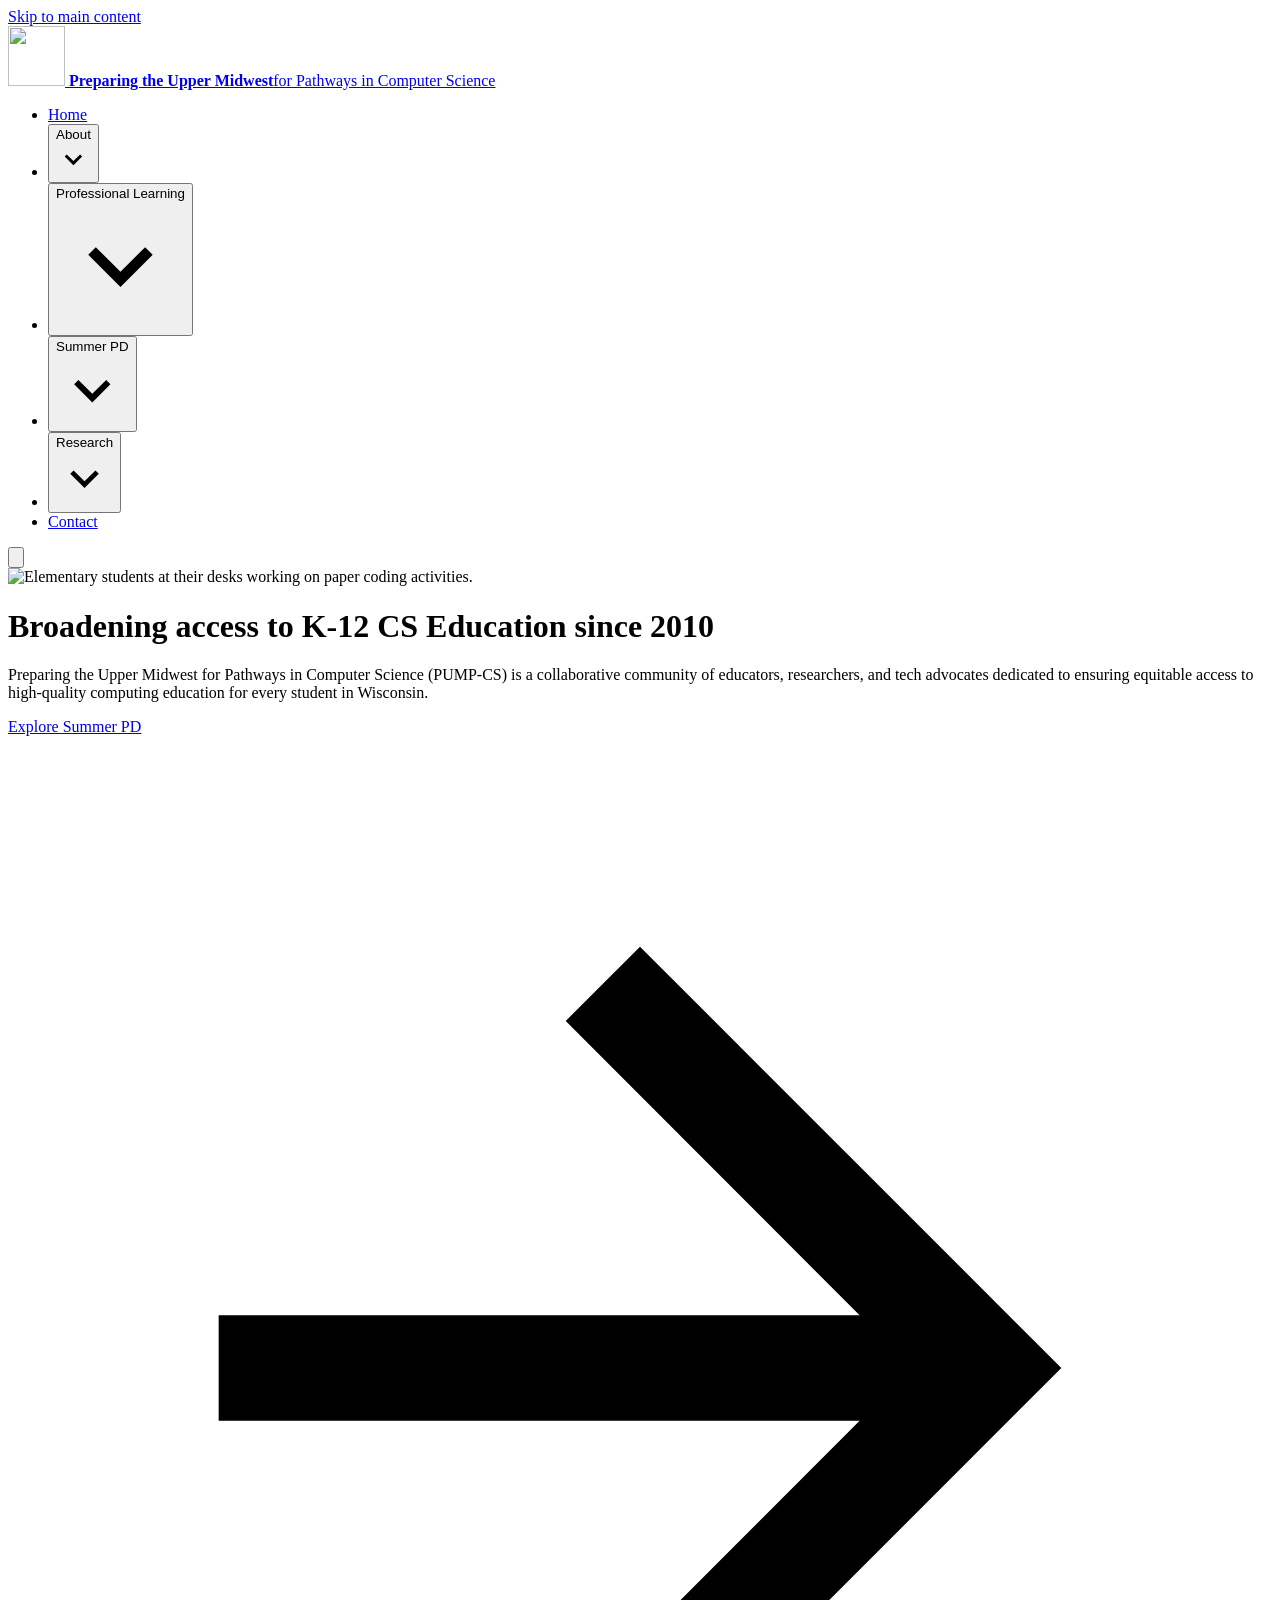
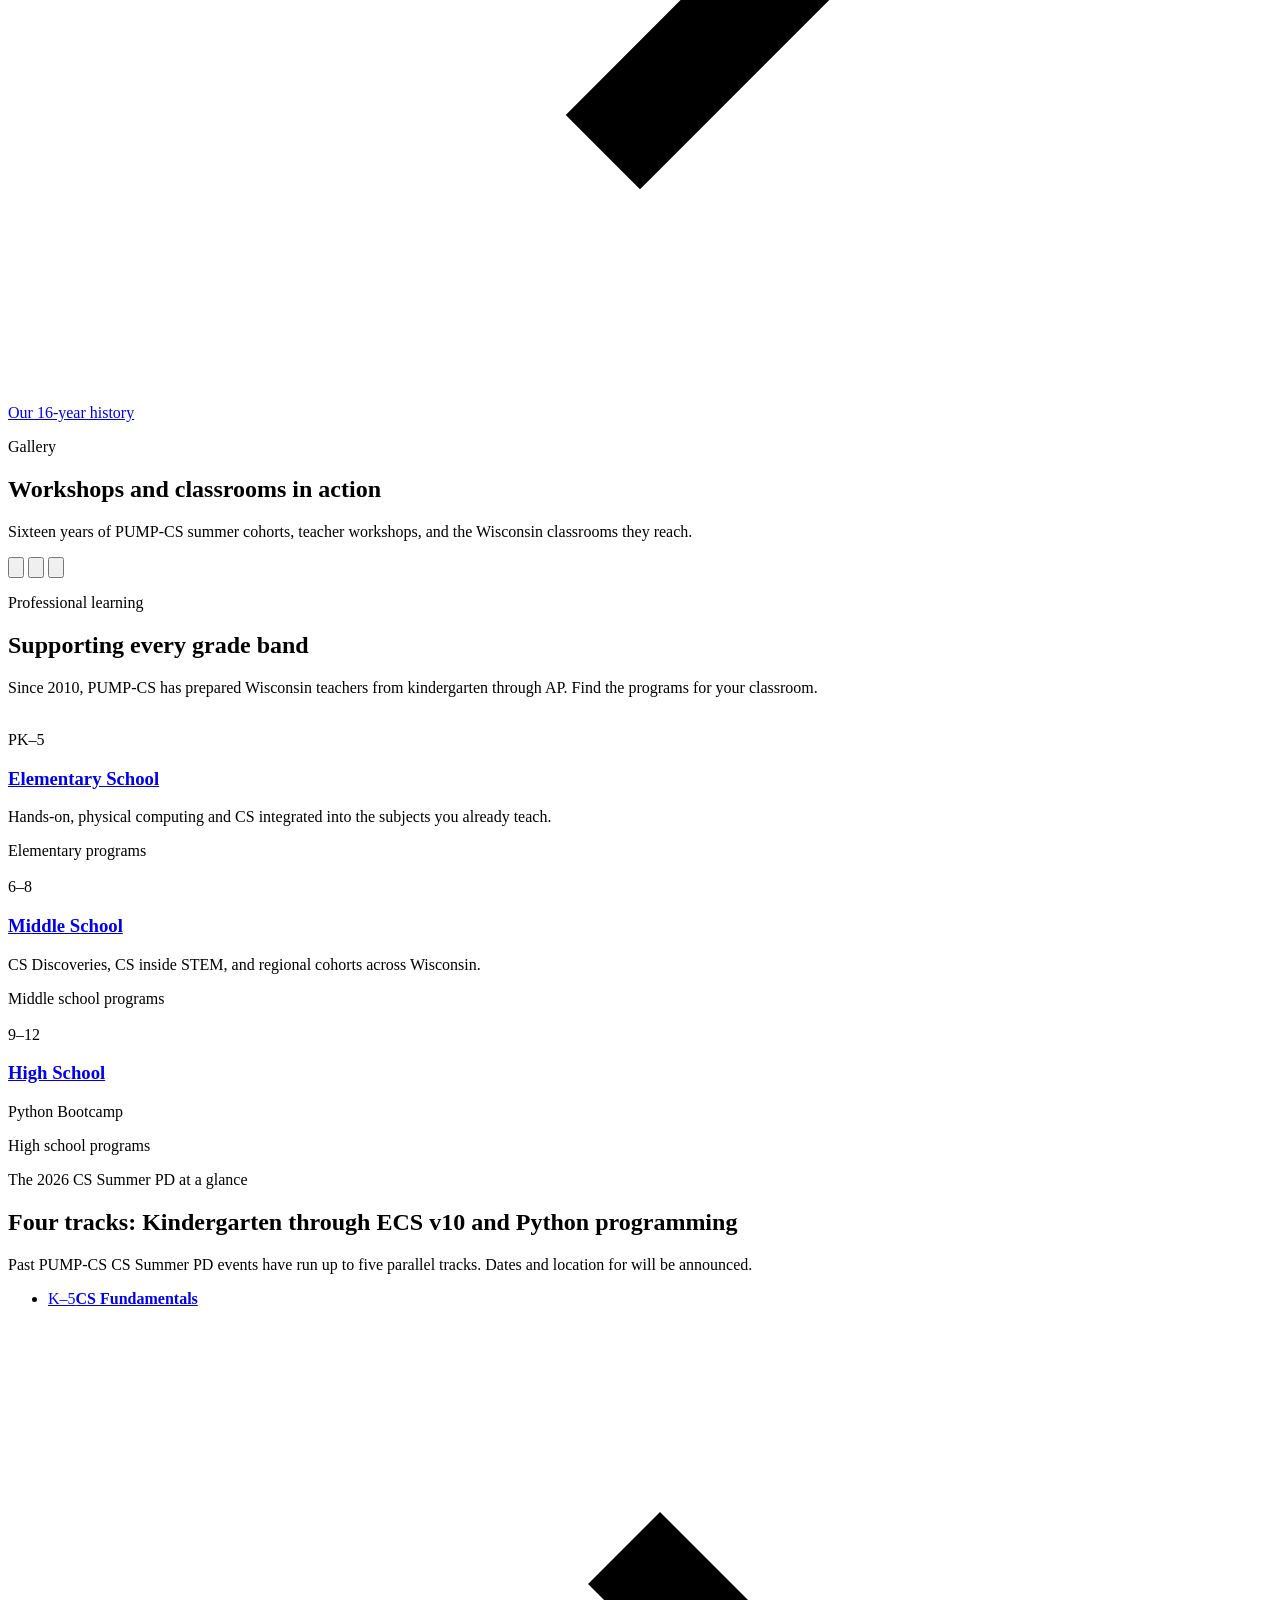
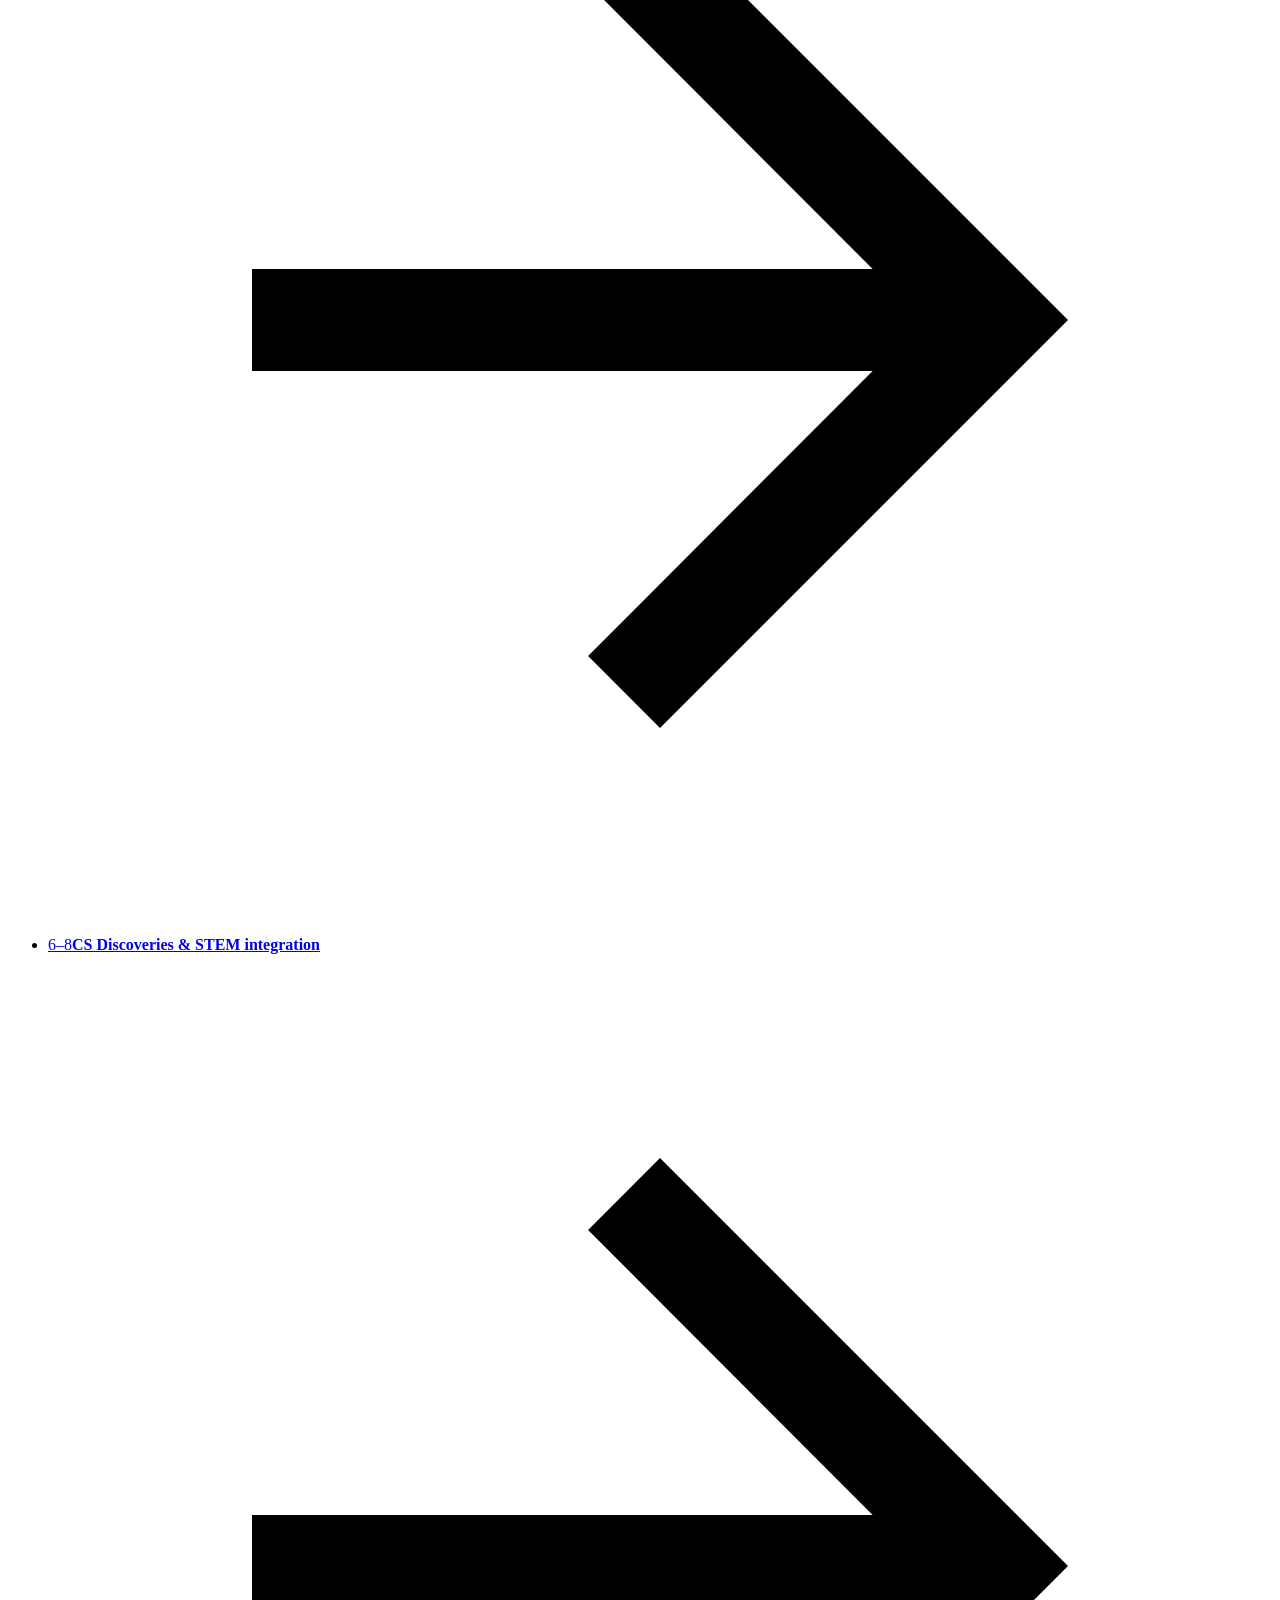
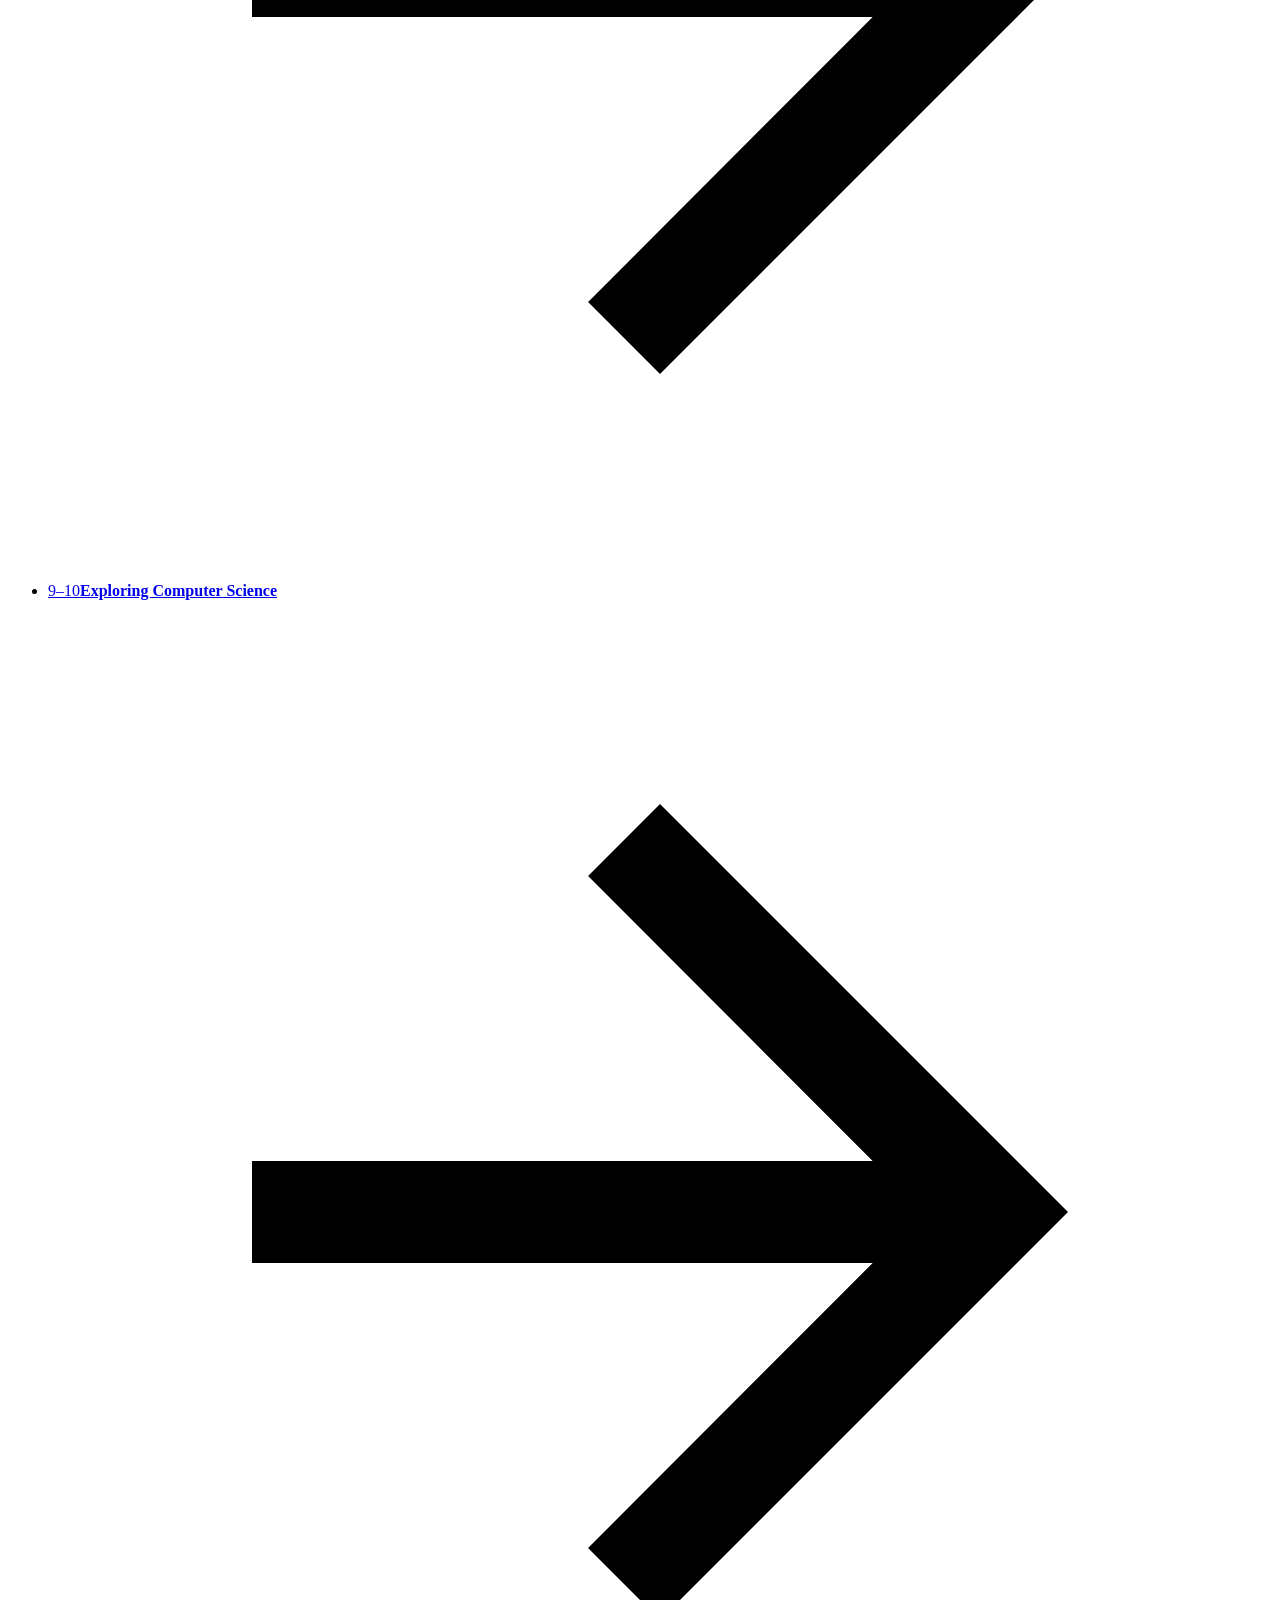
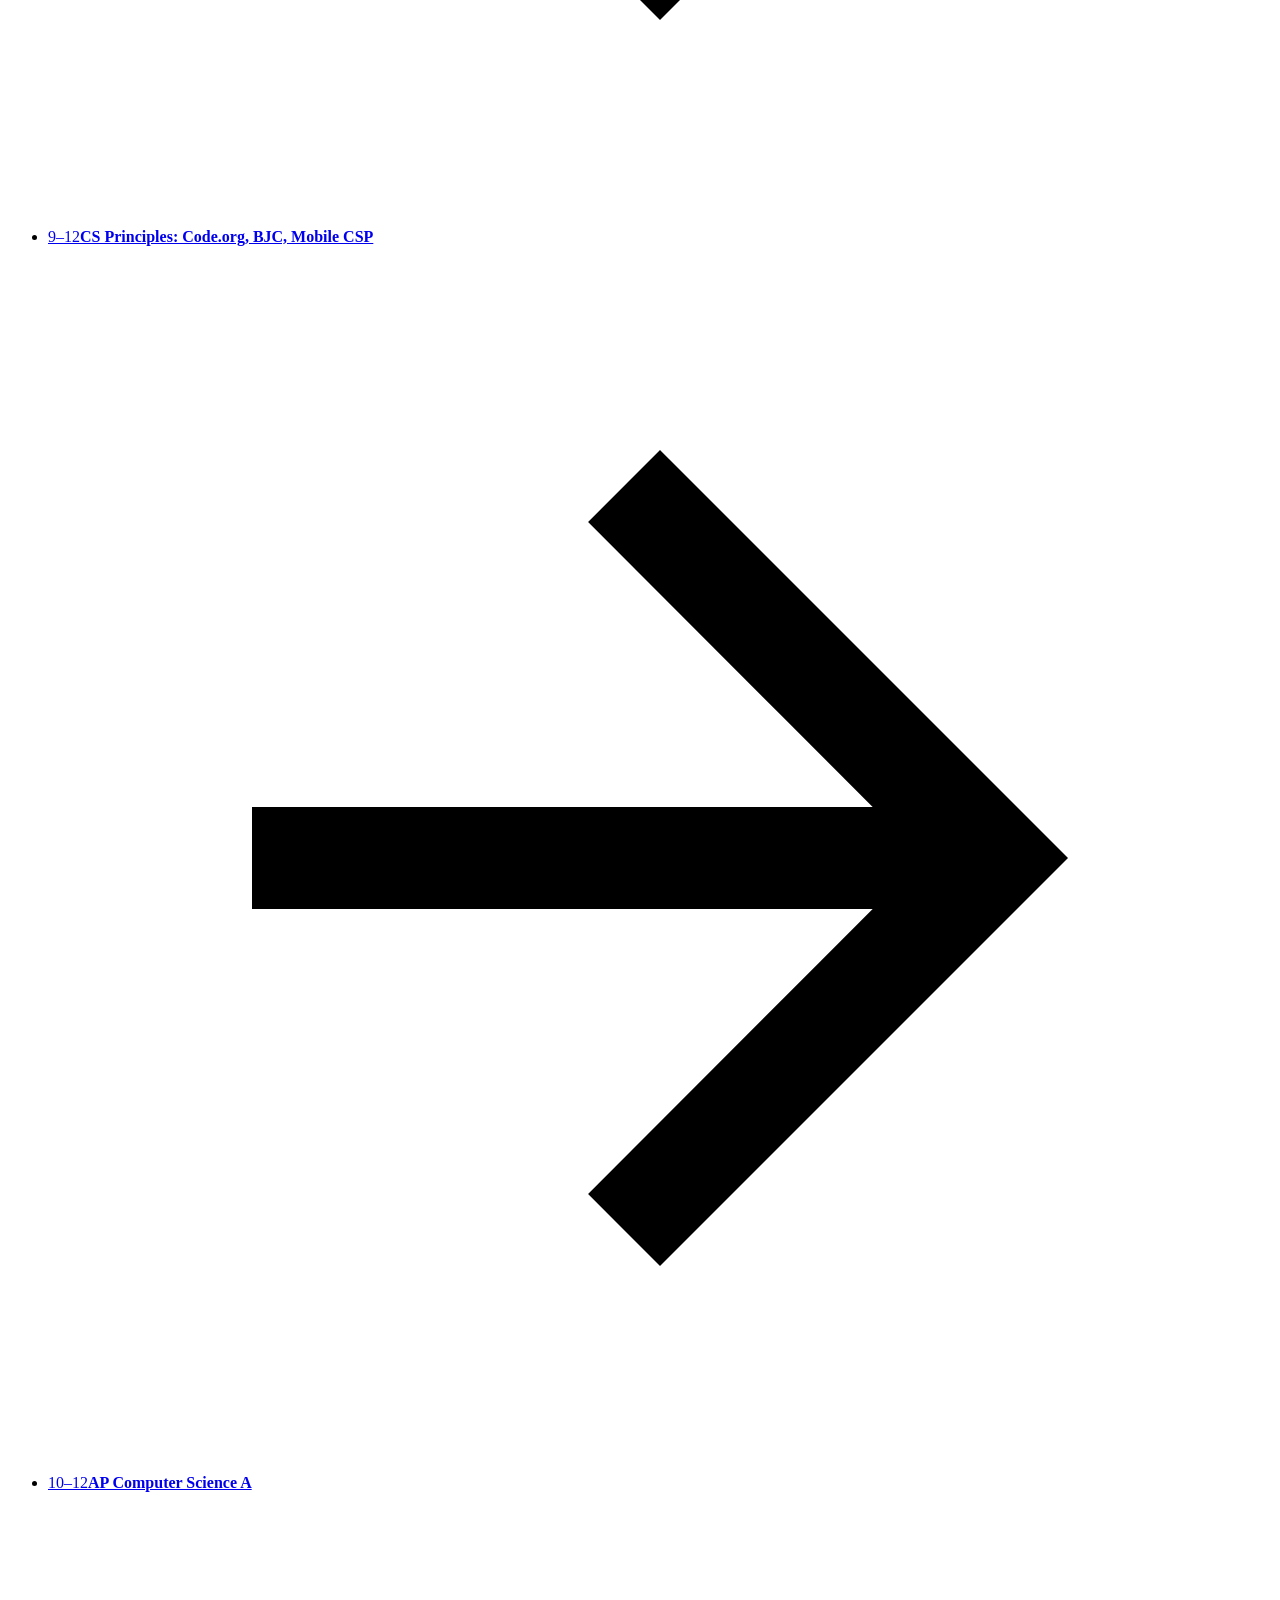
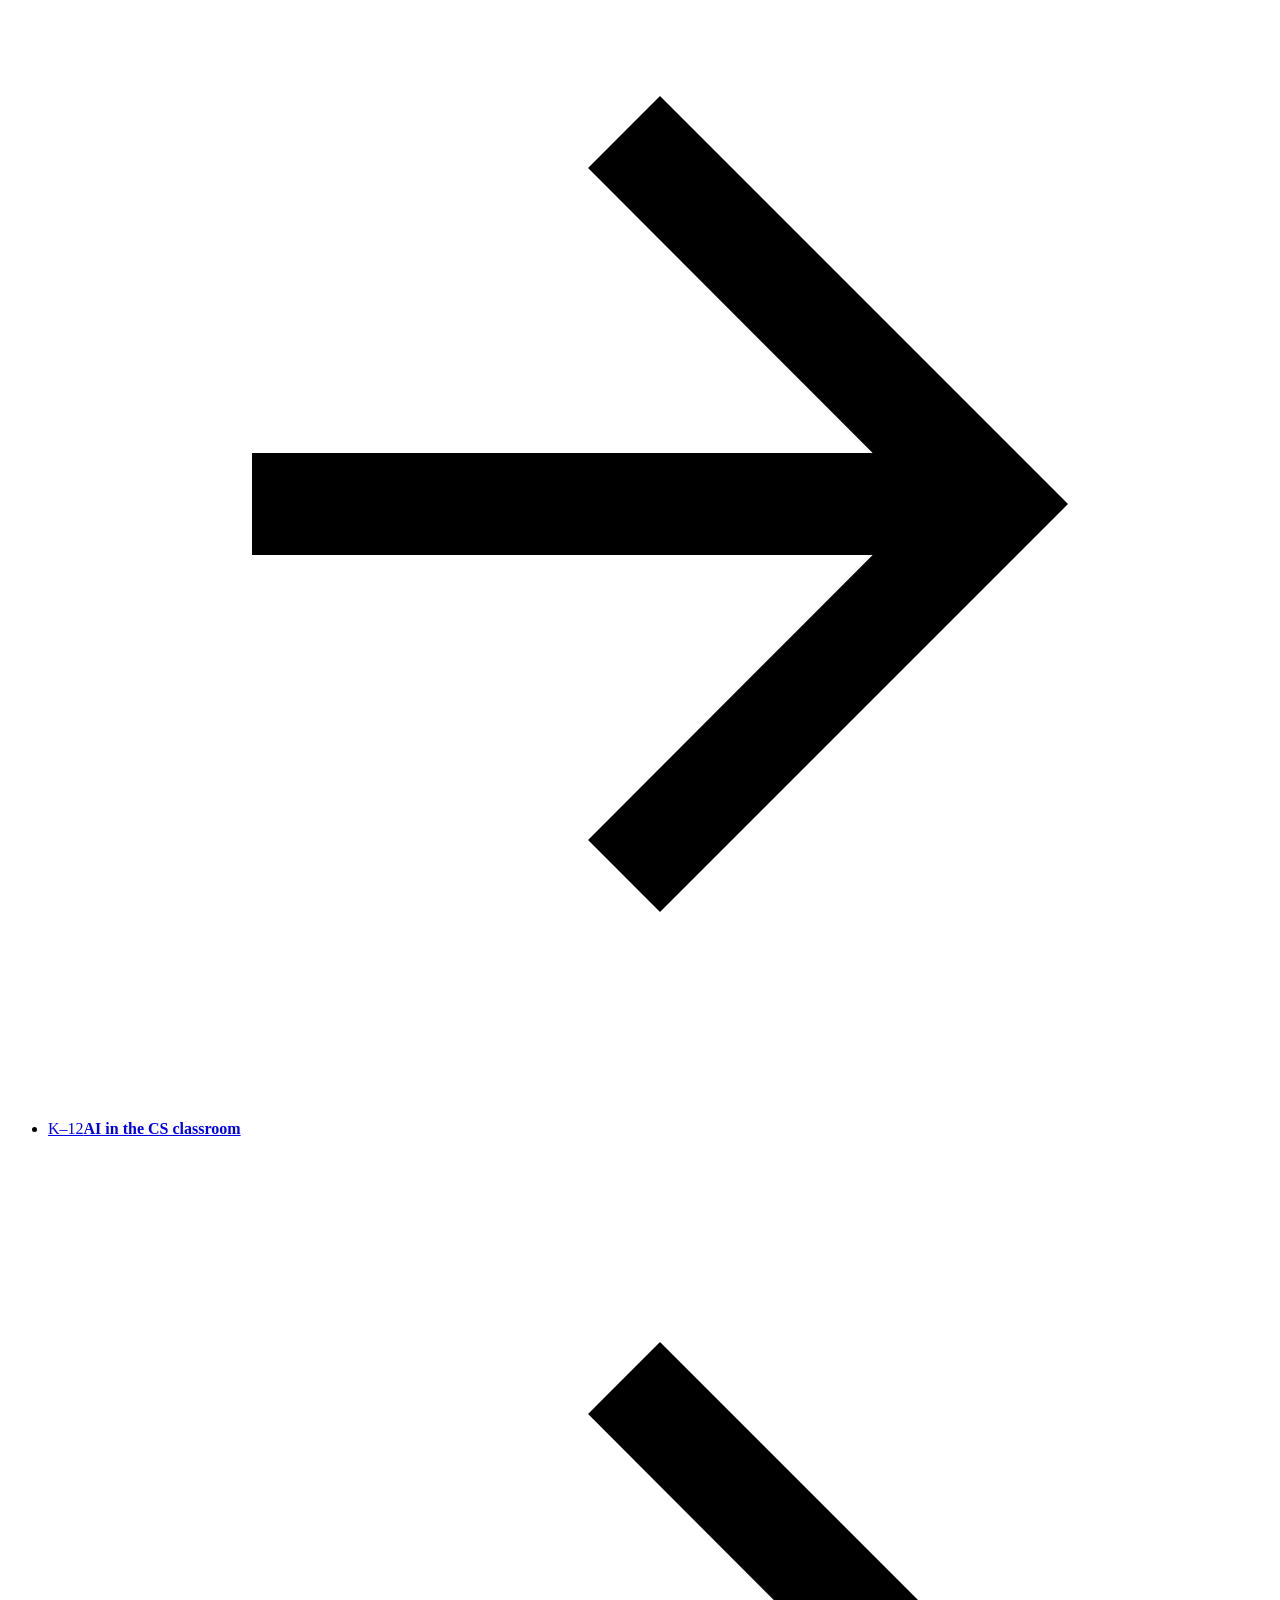
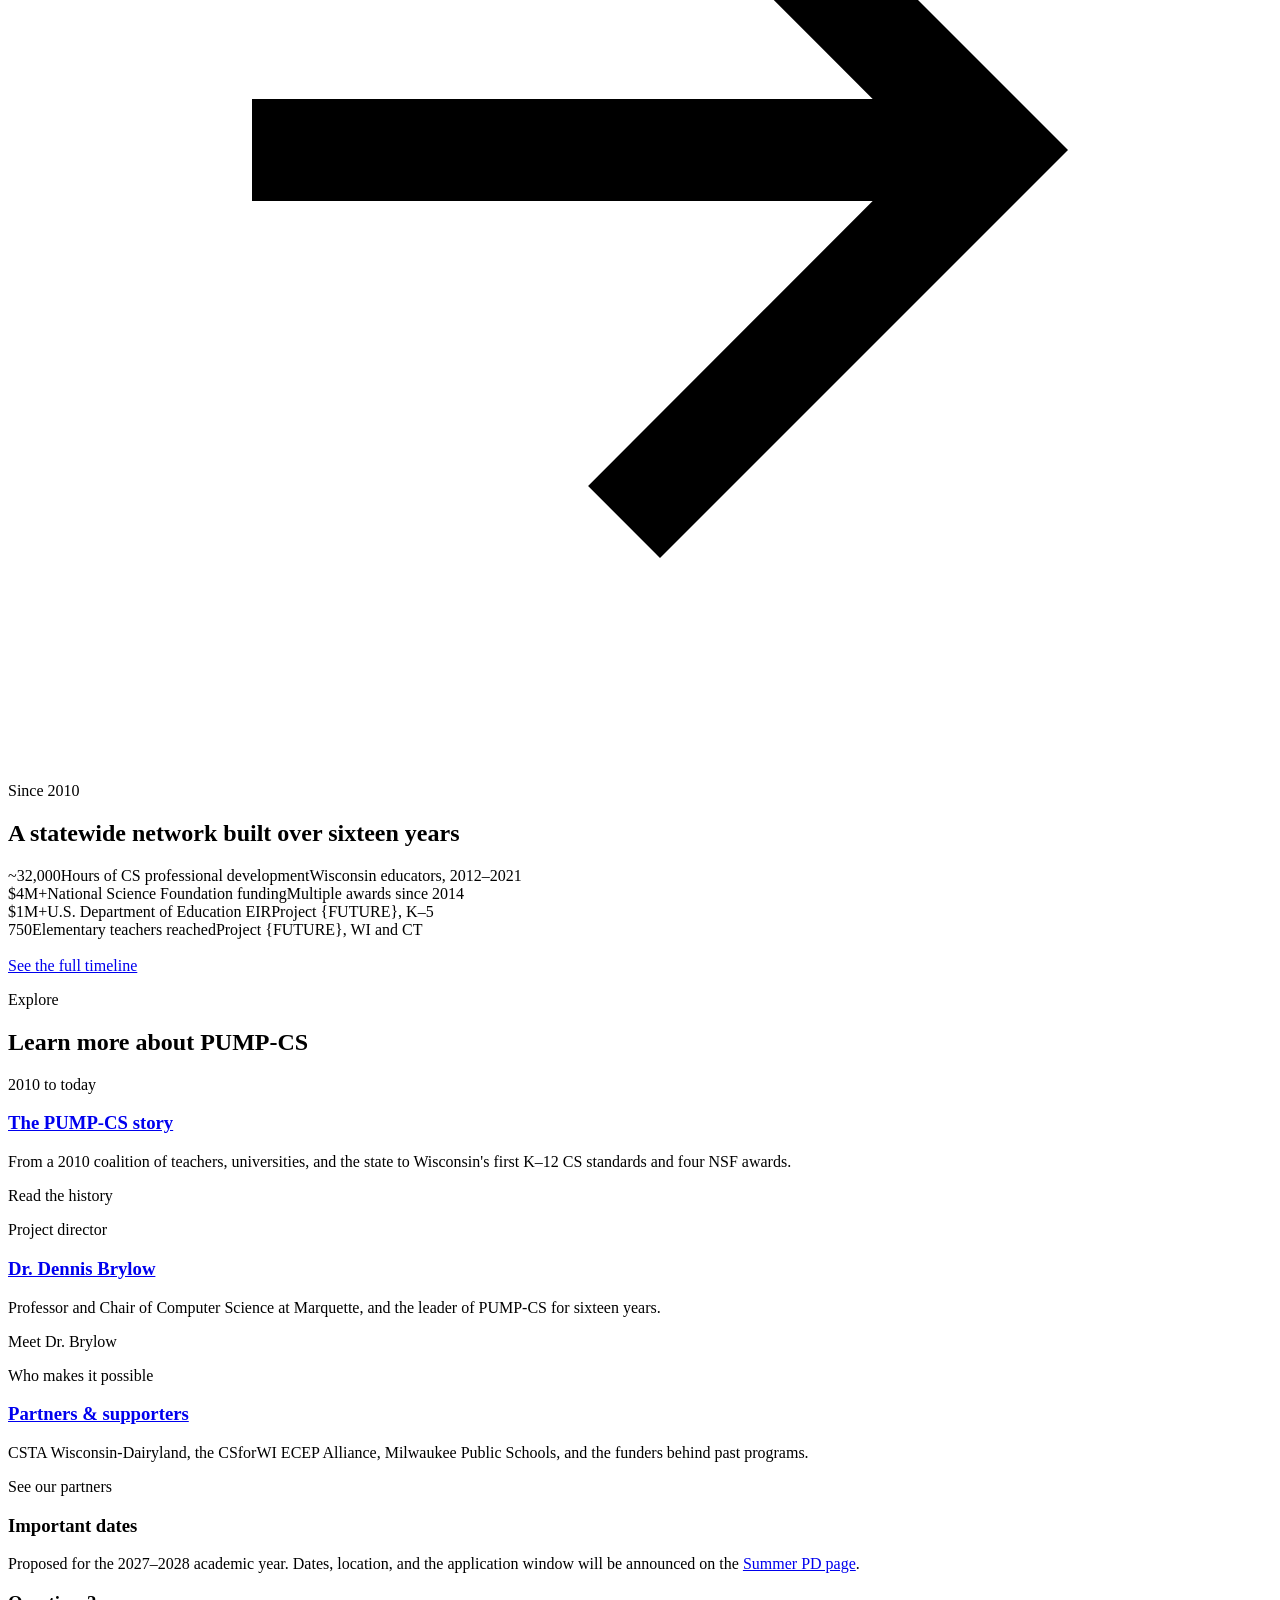
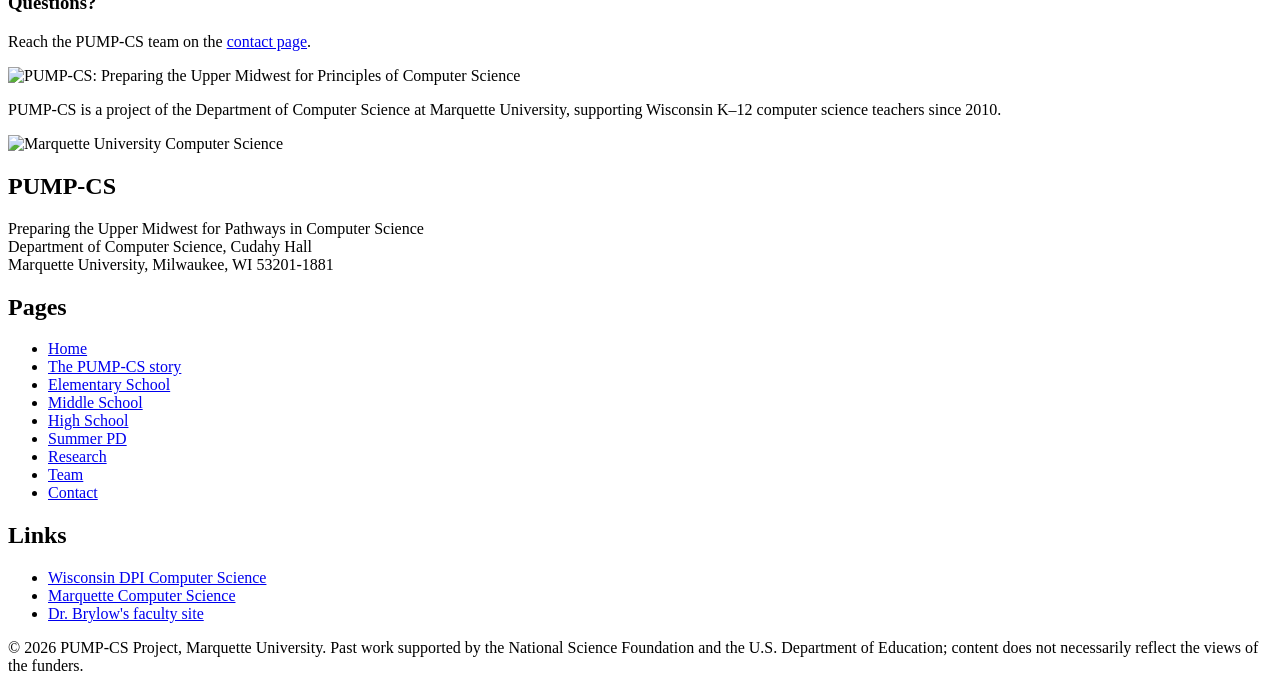
==== index.html @ 9b830f72 "Second upload Uploading of html files" ====
<!doctype html>
<html lang="en">
<head>
<meta charset="utf-8">
<meta name="viewport" content="width=device-width, initial-scale=1, viewport-fit=cover">
<title>We Are PUMP-CS</title>
<meta name="description" content="Preparing the Upper Midwest for Pathways in Computer Science (PUMP-CS) at Marquette University: sixteen years of K-12 computer science professional learning in Wisconsin.">
<link rel="icon" type="image/png" href="img/favicon.png">
<link rel="apple-touch-icon" href="img/apple-touch-icon.png">
<link rel="preconnect" href="https://fonts.googleapis.com">
<link rel="preconnect" href="https://fonts.gstatic.com" crossorigin>
<link rel="stylesheet" href="https://fonts.googleapis.com/css2?family=Archivo:wght@500;600;700;800&family=Source+Sans+3:ital,wght@0,400;0,600;0,700;1,400&family=Roboto+Mono:wght@500&display=swap">
<link rel="stylesheet" href="css/styles.css">
</head>
<body data-page-id="home">
<a class="skip-link" href="#main">Skip to main content</a>

<header class="appbar" id="appbar">
  <div class="wrap">
    <a class="brand" href="index.html" data-nav="home">
      <img src="img/logo-mark.png" alt="" width="57" height="60">
      <span class="brand-text"><b>Preparing the Upper Midwest</b><span>for Pathways in Computer Science</span></span>
    </a>
    <nav class="nav-desktop" aria-label="Main">
      <ul>
        <li><a class="nav-btn is-current" href="index.html" data-nav="home" aria-current="page"><span>Home</span></a></li>
        <li>
          <button class="nav-btn" type="button" aria-expanded="false" aria-controls="m-about" data-nav="about"><span>About</span><svg viewBox="0 0 24 24" aria-hidden="true"><path d="M16.59 8.59 12 13.17 7.41 8.59 6 10l6 6 6-6z"/></svg></button>
          <ul class="submenu" id="m-about" hidden>
            <li><a href="history.html">The PUMP-CS story</a></li>
            <li><a href="partners.html">Partners</a></li>
            <li><a href="team.html">Team</a></li>
          </ul>
        </li>
        <li>
          <button class="nav-btn" type="button" aria-expanded="false" aria-controls="m-prof-learning" data-nav="prof-learning"><span>Professional Learning</span><svg viewBox="0 0 24 24" aria-hidden="true"><path d="M16.59 8.59 12 13.17 7.41 8.59 6 10l6 6 6-6z"/></svg></button>
          <ul class="submenu" id="m-prof-learning" hidden>
            <li><a href="elementary-school.html">Elementary School</a></li>
            <li><a href="middle-school.html">Middle School</a></li>
            <li><a href="high-school.html">High School</a></li>
          </ul>
        </li>
        <li>
          <button class="nav-btn" type="button" aria-expanded="false" aria-controls="m-week" data-nav="pd-week"><span>Summer PD</span><svg viewBox="0 0 24 24" aria-hidden="true"><path d="M16.59 8.59 12 13.17 7.41 8.59 6 10l6 6 6-6z"/></svg></button>
          <ul class="submenu" id="m-week" hidden>
            <li><a href="professional-learning.html">Overview</a></li>
            <li><a href="professional-learning.html#benefits">Participant benefits</a></li>
            <li><a href="professional-learning.html#tracks">Workshop tracks</a></li>
            <li><a href="professional-learning.html#support">Year-round support</a></li>
            <li><a href="professional-learning.html#dates">Important dates</a></li>
          </ul>
        </li>
        <li>
          <button class="nav-btn" type="button" aria-expanded="false" aria-controls="m-research" data-nav="research"><span>Research</span><svg viewBox="0 0 24 24" aria-hidden="true"><path d="M16.59 8.59 12 13.17 7.41 8.59 6 10l6 6 6-6z"/></svg></button>
          <ul class="submenu" id="m-research" hidden>
            <li><a href="research.html">Overview</a></li>
            <li><a href="research.html#funders">Funders</a></li>
          </ul>
        </li>
        <li><a class="cta-btn" href="contact.html" data-nav="contact">Contact</a></li>
      </ul>
    </nav>
    <button class="icon-btn menu-toggle" type="button" id="menuOpen" aria-label="Open navigation menu" aria-haspopup="dialog" aria-controls="drawer" aria-expanded="false">
      <svg viewBox="0 0 24 24" aria-hidden="true"><path d="M3 18h18v-2H3v2zm0-5h18v-2H3v2zm0-7v2h18V6H3z"/></svg>
    </button>
  </div>
</header>

<div class="scrim" id="scrim" hidden></div>
<div class="drawer" id="drawer" role="dialog" aria-modal="true" aria-label="Navigation menu" hidden>
  <div class="drawer-head">
    <img src="img/logo-mark.png" alt="PUMP-CS">
    <button class="icon-btn" type="button" id="menuClose" aria-label="Close navigation menu">
      <svg viewBox="0 0 24 24" aria-hidden="true"><path d="M19 6.41 17.59 5 12 10.59 6.41 5 5 6.41 10.59 12 5 17.59 6.41 19 12 13.41 17.59 19 19 17.59 13.41 12z"/></svg>
    </button>
  </div>
  <nav aria-label="Main (mobile)">
    <ul>
      <li class="drawer-section"><a class="drawer-label" href="index.html" data-nav="home" aria-current="page">Home</a></li>
      <li class="drawer-section">
        <button class="drawer-label" type="button" aria-expanded="false" aria-controls="d-about" data-nav="about">About<svg viewBox="0 0 24 24" aria-hidden="true"><path d="M16.59 8.59 12 13.17 7.41 8.59 6 10l6 6 6-6z"/></svg></button>
        <ul class="drawer-sub" id="d-about" hidden>
          <li><a href="history.html">The PUMP-CS story</a></li>
          <li><a href="partners.html">Partners</a></li>
          <li><a href="team.html">Team</a></li>
        </ul>
      </li>
      <li class="drawer-section">
        <button class="drawer-label" type="button" aria-expanded="false" aria-controls="d-prof-learning" data-nav="prof-learning">Professional Learning<svg viewBox="0 0 24 24" aria-hidden="true"><path d="M16.59 8.59 12 13.17 7.41 8.59 6 10l6 6 6-6z"/></svg></button>
        <ul class="drawer-sub" id="d-prof-learning" hidden>
          <li><a href="elementary-school.html">Elementary School</a></li>
          <li><a href="middle-school.html">Middle School</a></li>
          <li><a href="high-school.html">High School</a></li>
        </ul>
      </li>
      <li class="drawer-section">
        <button class="drawer-label" type="button" aria-expanded="false" aria-controls="d-week" data-nav="pd-week">Summer PD<svg viewBox="0 0 24 24" aria-hidden="true"><path d="M16.59 8.59 12 13.17 7.41 8.59 6 10l6 6 6-6z"/></svg></button>
        <ul class="drawer-sub" id="d-week" hidden>
          <li><a href="professional-learning.html">Overview</a></li>
          <li><a href="professional-learning.html#benefits">Participant benefits</a></li>
          <li><a href="professional-learning.html#tracks">Workshop tracks</a></li>
          <li><a href="professional-learning.html#support">Year-round support</a></li>
          <li><a href="professional-learning.html#dates">Important dates</a></li>
        </ul>
      </li>
      <li class="drawer-section">
        <button class="drawer-label" type="button" aria-expanded="false" aria-controls="d-research" data-nav="research">Research<svg viewBox="0 0 24 24" aria-hidden="true"><path d="M16.59 8.59 12 13.17 7.41 8.59 6 10l6 6 6-6z"/></svg></button>
        <ul class="drawer-sub" id="d-research" hidden>
          <li><a href="research.html">Overview</a></li>
          <li><a href="research.html#funders">Funders</a></li>
        </ul>
      </li>
      <li class="drawer-section"><a class="drawer-label" href="contact.html" data-nav="contact">Contact</a></li>
    </ul>
  </nav>
</div>

<main id="main" tabindex="-1">
<div class="home-hero">
  <div class="wrap home-hero-grid has-photo">
    <img class="hero-photo" src="img/web/Overhead_Unplugged.jpg" alt="Elementary students at their desks working on paper coding activities." width="1600" height="1200">
    <div>
     <!-- <p class="eyebrow">PUMP-CS · Marquette University Computer Science</p> -->
      <h1>Broadening access to K-12 CS Education since 2010</h1>
      <!--<p class="hero-sub"><span>A Statewide Network</span><span class="sep" aria-hidden="true"></span>-->
      <p class="hero-lede">Preparing the Upper Midwest for Pathways in Computer Science (PUMP-CS) is a collaborative community of educators, researchers, and tech advocates dedicated to ensuring equitable access to high-quality computing education for every student in Wisconsin.</p>
      <div class="btn-row">
        <a class="btn btn-primary" href="professional-learning.html">Explore Summer PD <svg viewBox="0 0 24 24" aria-hidden="true"><path d="M12 4l-1.41 1.41L16.17 11H4v2h12.17l-5.58 5.59L12 20l8-8z"/></svg></a>
        <a class="btn btn-gold" href="history.html">Our 16-year history</a>
      </div>
    </div>
  </div>
</div>

<section id="gallery" class="gallery-band on-dark" aria-labelledby="galleryTitle">
  <div class="wrap">
    <div class="section-head">
      <p class="eyebrow">Gallery</p>
      <h2 id="galleryTitle">Workshops and classrooms in action</h2>
      <p>Sixteen years of PUMP-CS summer cohorts, teacher workshops, and the Wisconsin classrooms they reach.</p>
    </div>
    <div class="carousel" id="carousel" role="region" aria-roledescription="carousel" aria-label="Photos of PUMP-CS workshops and classrooms">
      <div class="carousel-viewport"><div class="carousel-track" id="track" aria-live="polite"></div></div>
      <div class="carousel-controls">
        <div class="carousel-buttons">
          <button class="round-btn" type="button" id="prevSlide" aria-label="Previous photo"><svg viewBox="0 0 24 24" aria-hidden="true"><path d="M15.41 7.41 14 6l-6 6 6 6 1.41-1.41L10.83 12z"/></svg></button>
          <button class="round-btn" type="button" id="nextSlide" aria-label="Next photo"><svg viewBox="0 0 24 24" aria-hidden="true"><path d="M10 6 8.59 7.41 13.17 12l-4.58 4.59L10 18l6-6z"/></svg></button>
          <button class="round-btn" type="button" id="playSlide" aria-label="Start slideshow"><svg viewBox="0 0 24 24" aria-hidden="true"><path id="playIcon" d="M8 5v14l11-7z"/></svg></button>
        </div>
        <span class="slide-count" id="slideCount" aria-hidden="true"></span>
      </div>
      <ul class="thumbs" id="thumbs" aria-label="Choose a photo"></ul>
    </div>
  </div>
</section>

<section id="grades" aria-labelledby="gradesTitle">
  <div class="wrap">
    <div class="section-head">
      <p class="eyebrow">Professional learning</p>
      <h2 id="gradesTitle">Supporting every grade band</h2>
      <p>Since 2010, PUMP-CS has prepared Wisconsin teachers from kindergarten through AP. Find the programs for your classroom.</p>
    </div>
    <div class="grade-cards">
      <article class="grade-card">
        <img src="img/web/Elementary_Coding_Hands_on.jpg" alt="" loading="lazy">
        <div class="gc-body"><span class="band-code">PK–5</span><h3><a href="elementary-school.html">Elementary School</a></h3><p>Hands-on, physical computing and CS integrated into the subjects you already teach.</p><span class="more">Elementary programs</span></div>
      </article>
      <article class="grade-card">
        <img src="img/web/Scratch_in_Classroom.jpg" alt="" loading="lazy">
        <div class="gc-body"><span class="band-code">6–8</span><h3><a href="middle-school.html">Middle School</a></h3><p>CS Discoveries, CS inside STEM, and regional cohorts across Wisconsin.</p><span class="more">Middle school programs</span></div>
      </article>
      <article class="grade-card">
        <img src="img/web/Sam_Kahoot.png" alt="" loading="lazy">
        <div class="gc-body"><span class="band-code">9–12</span><h3><a href="high-school.html">High School</a></h3><p>Python Bootcamp</p><span class="more">High school programs</span></div>
      </article>
    </div>
  </div>
</section>

<section aria-labelledby="glanceTitle">
  <div class="wrap">
    <div class="section-head">
      <p class="eyebrow">The 2026 CS Summer PD at a glance</p>
      <h2 id="glanceTitle">Four tracks: Kindergarten through ECS v10 and Python programming</h2>
      <p>Past PUMP-CS CS Summer PD events have run up to five parallel tracks. Dates and location for will be announced.</p>
    </div>
    <ul class="glance-grid">
      <li><a href="professional-learning.html#t-csf"><span class="band-code">K–5</span><strong>CS Fundamentals</strong><svg viewBox="0 0 24 24" aria-hidden="true"><path d="M12 4l-1.41 1.41L16.17 11H4v2h12.17l-5.58 5.59L12 20l8-8z"/></svg></a></li>
      <li><a href="professional-learning.html#t-csd"><span class="band-code">6–8</span><strong>CS Discoveries &amp; STEM integration</strong><svg viewBox="0 0 24 24" aria-hidden="true"><path d="M12 4l-1.41 1.41L16.17 11H4v2h12.17l-5.58 5.59L12 20l8-8z"/></svg></a></li>
      <li><a href="professional-learning.html#t-ecs"><span class="band-code">9–10</span><strong>Exploring Computer Science</strong><svg viewBox="0 0 24 24" aria-hidden="true"><path d="M12 4l-1.41 1.41L16.17 11H4v2h12.17l-5.58 5.59L12 20l8-8z"/></svg></a></li>
      <li><a href="professional-learning.html#t-csp"><span class="band-code">9–12</span><strong>CS Principles: Code.org, BJC, Mobile CSP</strong><svg viewBox="0 0 24 24" aria-hidden="true"><path d="M12 4l-1.41 1.41L16.17 11H4v2h12.17l-5.58 5.59L12 20l8-8z"/></svg></a></li>
      <li><a href="professional-learning.html#t-csa"><span class="band-code">10–12</span><strong>AP Computer Science A</strong><svg viewBox="0 0 24 24" aria-hidden="true"><path d="M12 4l-1.41 1.41L16.17 11H4v2h12.17l-5.58 5.59L12 20l8-8z"/></svg></a></li>
      <li><a href="professional-learning.html#t-ai"><span class="band-code">K–12</span><strong>AI in the CS classroom</strong><svg viewBox="0 0 24 24" aria-hidden="true"><path d="M12 4l-1.41 1.41L16.17 11H4v2h12.17l-5.58 5.59L12 20l8-8z"/></svg></a></li>
    </ul>
  </div>
</section>

<section class="gold-band" aria-labelledby="numbersTitle">
  <div class="wrap">
    <div class="section-head">
      <p class="eyebrow">Since 2010</p>
      <h2 id="numbersTitle">A statewide network built over sixteen years</h2>
    </div>
    <div class="stats">
      <div class="stat"><span class="num">~32,000</span><span class="lbl">Hours of CS professional development</span><span class="src">Wisconsin educators, 2012–2021</span></div>
      <div class="stat"><span class="num">$4M+</span><span class="lbl">National Science Foundation funding</span><span class="src">Multiple awards since 2014</span></div>
      <div class="stat"><span class="num">$1M+</span><span class="lbl">U.S. Department of Education EIR</span><span class="src">Project {FUTURE}, K–5</span></div>
      <div class="stat"><span class="num">750</span><span class="lbl">Elementary teachers reached</span><span class="src">Project {FUTURE}, WI and CT</span></div>
    </div>
    <p style="margin-top:18px"><a href="history.html#timeline">See the full timeline</a></p>
  </div>
</section>

<section aria-labelledby="exploreTitle">
  <div class="wrap">
    <div class="section-head">
      <p class="eyebrow">Explore</p>
      <h2 id="exploreTitle">Learn more about PUMP-CS</h2>
    </div>
    <div class="features">
      <article class="feature">
        <div class="feature-top"><p class="eyebrow">2010 to today</p></div>
        <div class="feature-body"><h3><a href="history.html">The PUMP-CS story</a></h3><p>From a 2010 coalition of teachers, universities, and the state to Wisconsin's first K–12 CS standards and four NSF awards.</p><span class="more">Read the history</span></div>
      </article>
      <article class="feature">
        <div class="feature-top"><p class="eyebrow">Project director</p></div>
        <div class="feature-body"><h3><a href="brylow.html">Dr. Dennis Brylow</a></h3><p>Professor and Chair of Computer Science at Marquette, and the leader of PUMP-CS for sixteen years.</p><span class="more">Meet Dr. Brylow</span></div>
      </article>
      <article class="feature">
        <div class="feature-top"><p class="eyebrow">Who makes it possible</p></div>
        <div class="feature-body"><h3><a href="partners.html">Partners &amp; supporters</a></h3><p>CSTA Wisconsin-Dairyland, the CSforWI ECEP Alliance, Milwaukee Public Schools, and the funders behind past programs.</p><span class="more">See our partners</span></div>
      </article>
    </div>
  </div>
</section>

<section class="band" aria-labelledby="homeDates">
  <div class="wrap callouts">
    <div class="callout"><h3 id="homeDates">Important dates</h3><p>Proposed for the 2027–2028 academic year. Dates, location, and the application window will be announced on the <a href="professional-learning.html#dates">Summer PD page</a>.</p></div>
    <div class="callout"><h3>Questions?</h3><p>Reach the PUMP-CS team on the <a href="contact.html">contact page</a>.</p></div>
  </div>
</section>
</main>

<div class="logo-strip">
  <div class="wrap">
    <img src="img/pump-cs-transparent.png" alt="PUMP-CS: Preparing the Upper Midwest for Principles of Computer Science" width="440" height="512">
    <p>PUMP-CS is a project of the Department of Computer Science at Marquette University, supporting Wisconsin K–12 computer science teachers since 2010.</p>
    <img src="img/mucs-logo.png" alt="Marquette University Computer Science" width="238" height="307">
  </div>
</div>

<footer class="on-dark">
  <div class="wrap">
    <div>
      <h2>PUMP-CS</h2>
      <p>Preparing the Upper Midwest for Pathways in Computer Science<br>Department of Computer Science, Cudahy Hall<br>Marquette University, Milwaukee, WI 53201-1881</p>
    </div>
    <nav aria-label="Footer">
      <h2>Pages</h2>
      <ul>
        <li><a href="index.html">Home</a></li>
        <li><a href="history.html">The PUMP-CS story</a></li>
        <li><a href="elementary-school.html">Elementary School</a></li>
        <li><a href="middle-school.html">Middle School</a></li>
        <li><a href="high-school.html">High School</a></li>
        <li><a href="professional-learning.html">Summer PD</a></li>
        <li><a href="research.html">Research</a></li>
        <li><a href="team.html">Team</a></li>
        <li><a href="contact.html">Contact</a></li>
      </ul>
    </nav>
    <div>
      <h2>Links</h2>
      <ul>
        <li><a href="https://dpi.wi.gov/computer-science" target="_blank" rel="noopener">Wisconsin DPI Computer Science</a></li>
        <li><a href="https://www.cs.mu.edu/" target="_blank" rel="noopener">Marquette Computer Science</a></li>
        <li><a href="https://www.cs.mu.edu/~brylow/" target="_blank" rel="noopener">Dr. Brylow's faculty site</a></li>
      </ul>
    </div>
    <p class="fine">© 2026 PUMP-CS Project, Marquette University. Past work supported by the National Science Foundation and the U.S. Department of Education; content does not necessarily reflect the views of the funders.</p>
  </div>
</footer>

<script src="js/main.js" defer></script>
</body>
</html>
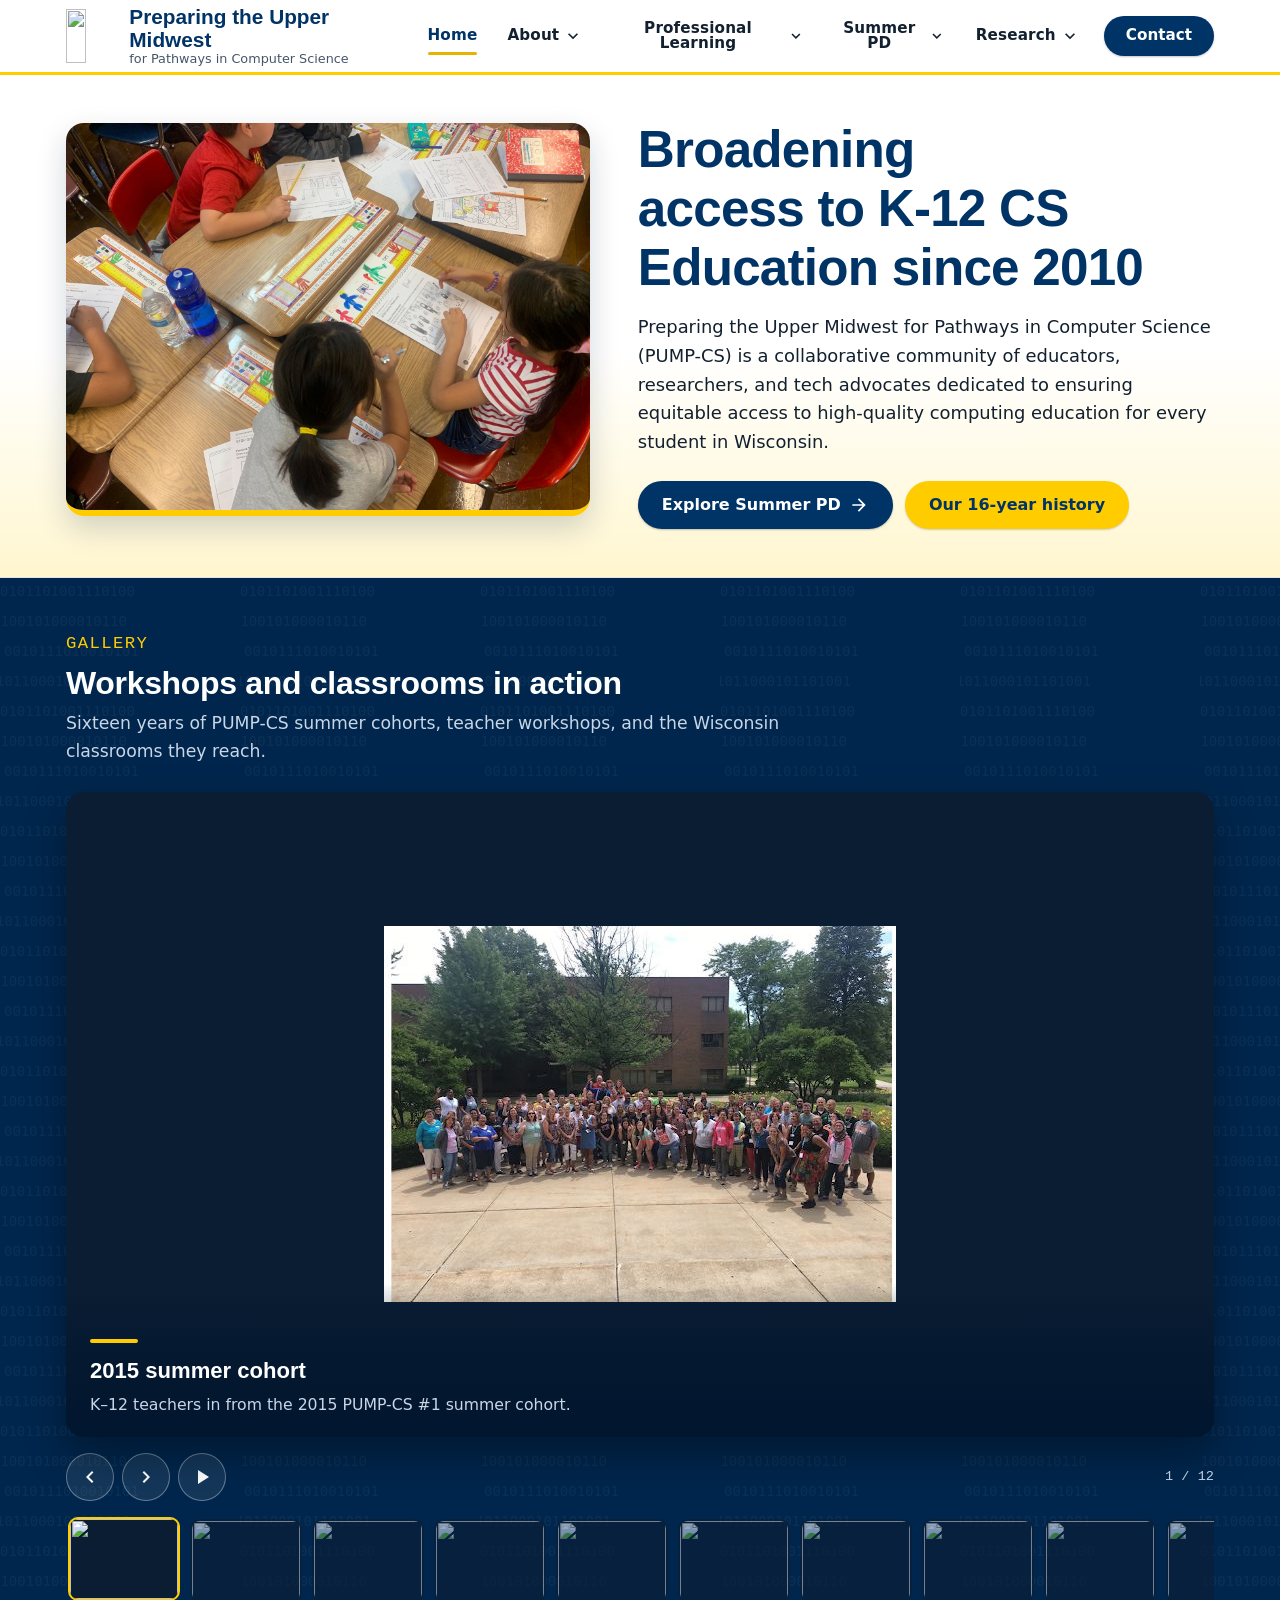
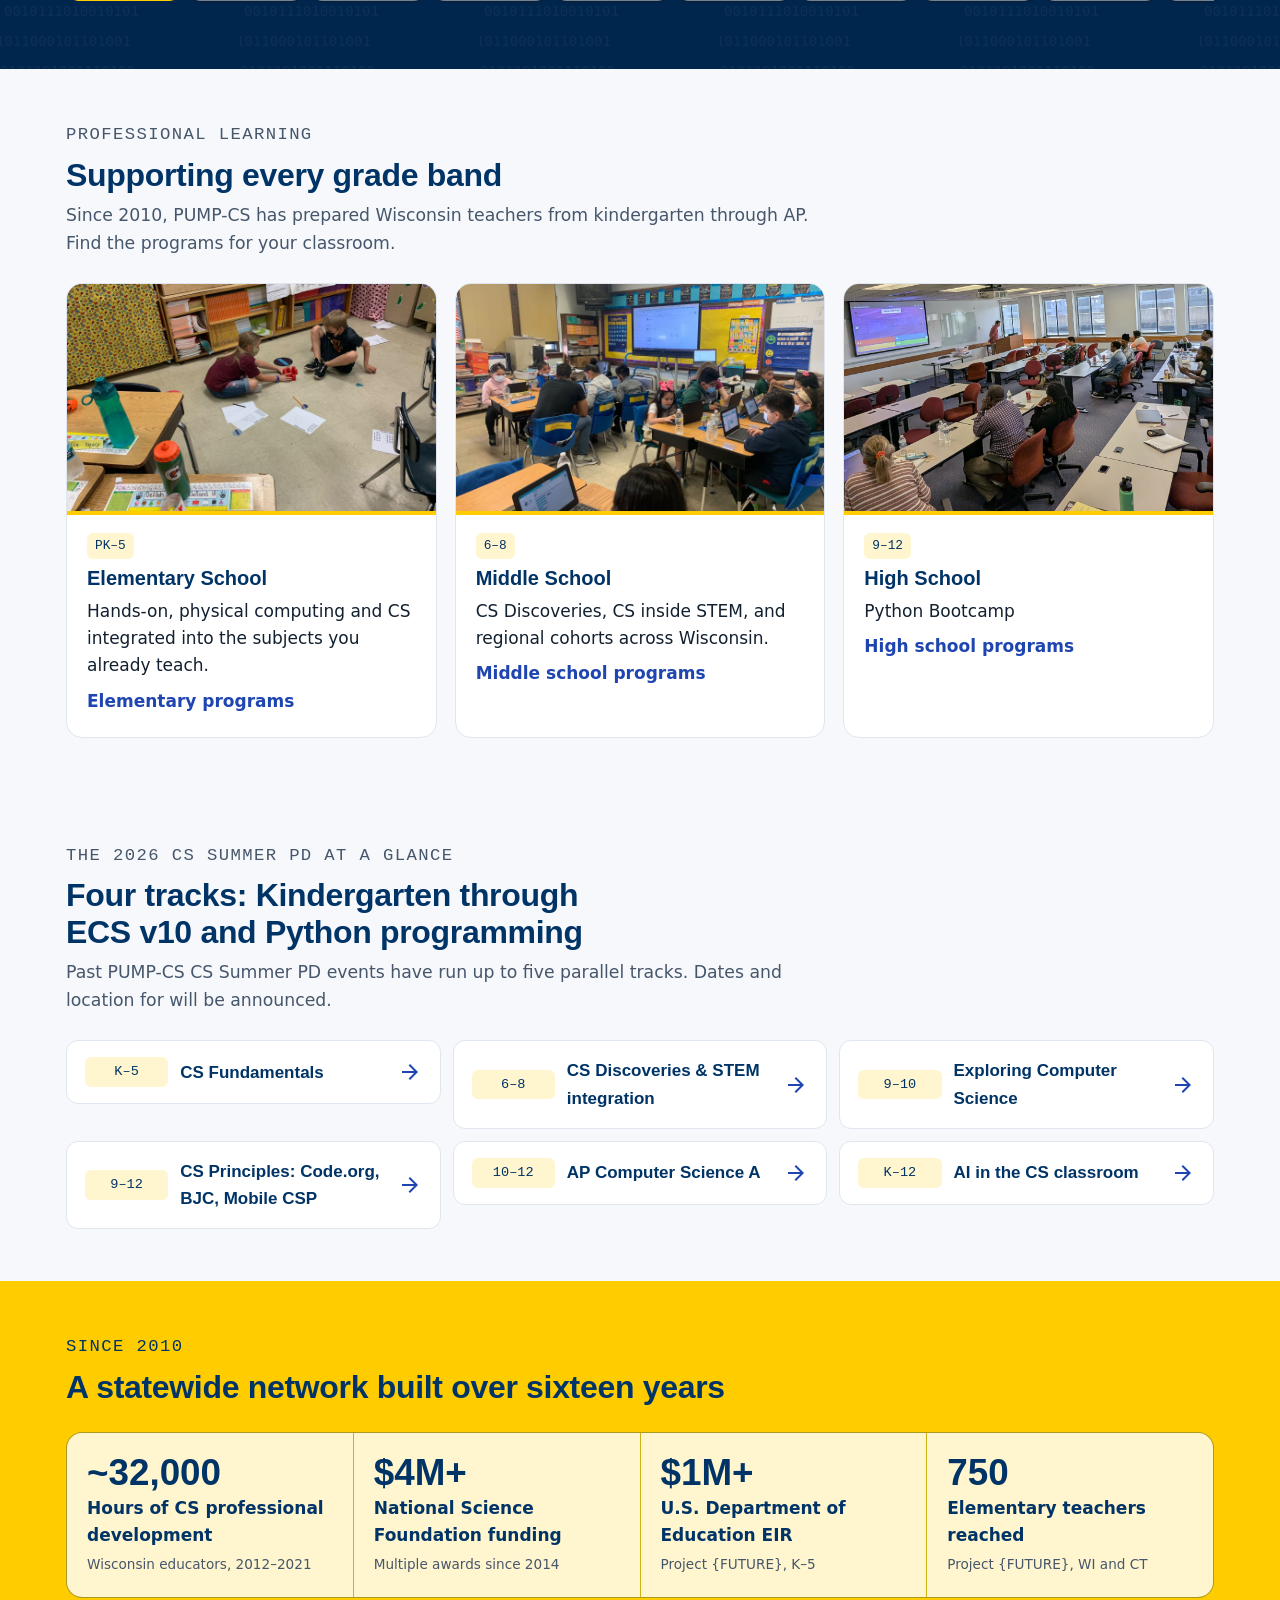
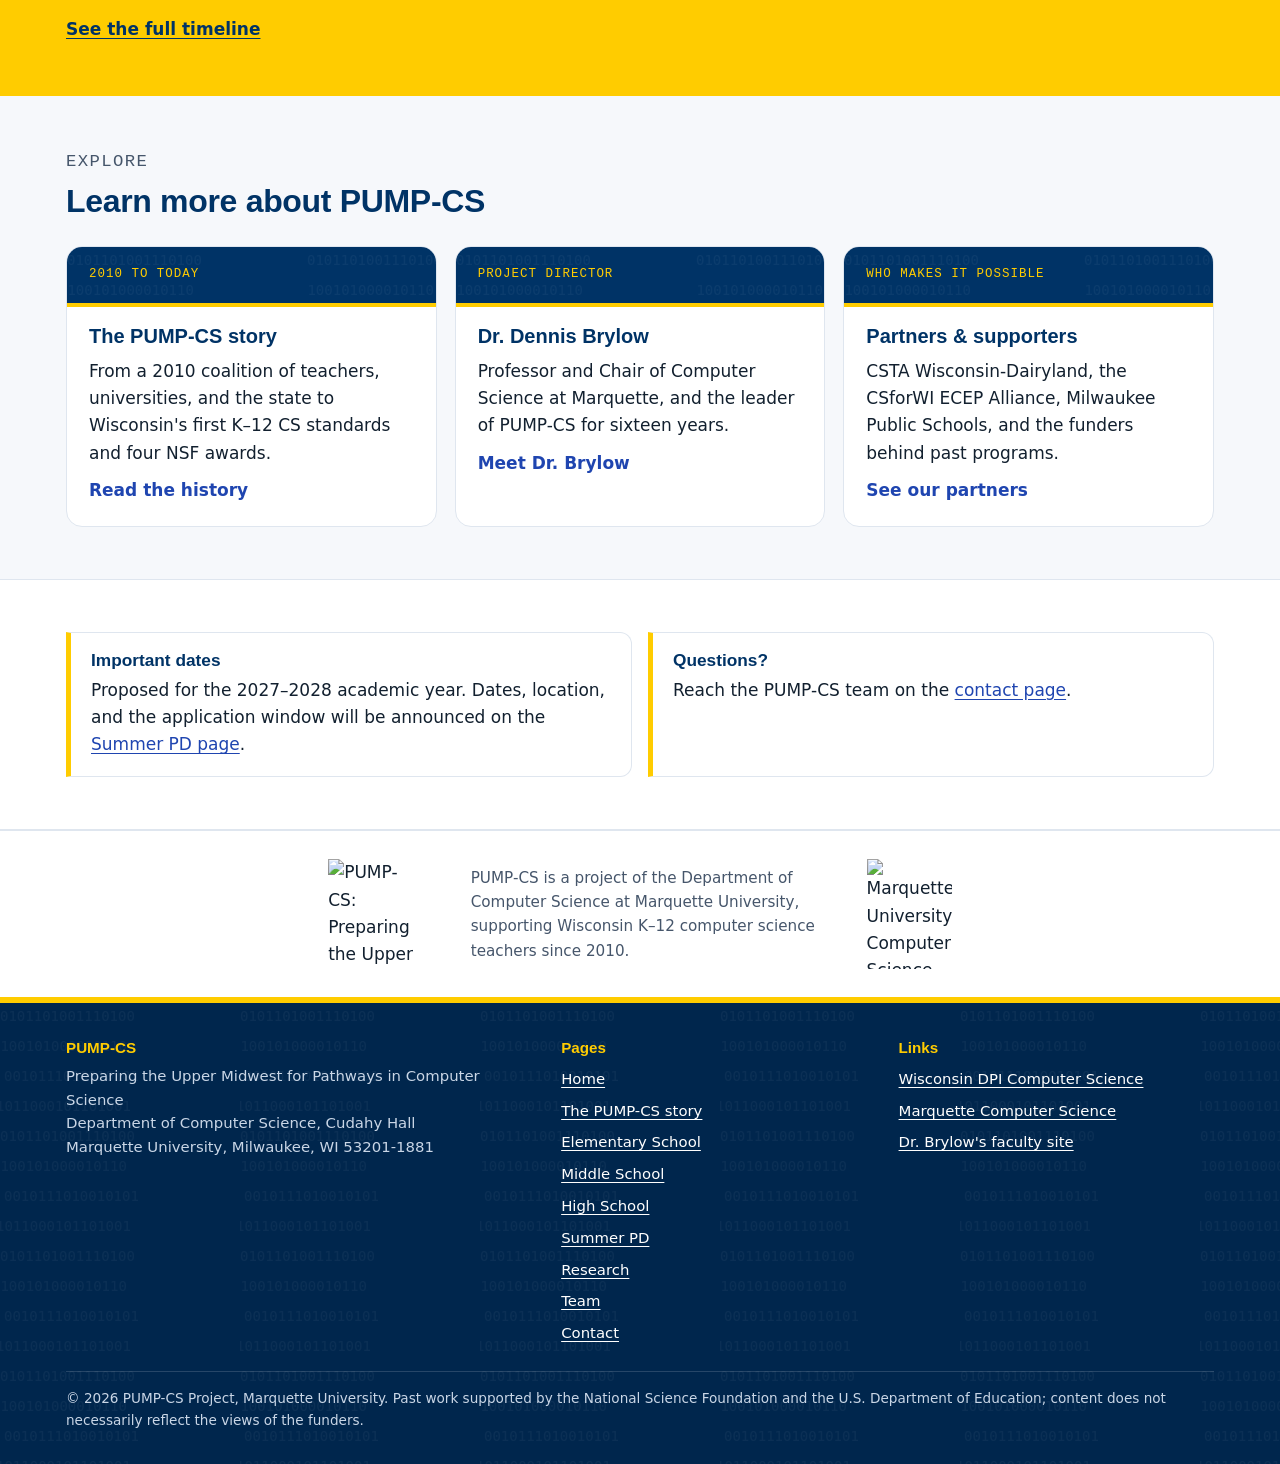
==== commit 63b364a5: "Update logo image in header" ====
--- a/index.html
+++ b/index.html
@@ -18,7 +18,7 @@
 <header class="appbar" id="appbar">
   <div class="wrap">
     <a class="brand" href="index.html" data-nav="home">
-      <img src="img/logo-mark.png" alt="" width="57" height="60">
+      <img src="img/web/Elemntary_Coding_Hands_on.png" alt="" width="57" height="60">
       <span class="brand-text"><b>Preparing the Upper Midwest</b><span>for Pathways in Computer Science</span></span>
     </a>
     <nav class="nav-desktop" aria-label="Main">
--- a/css/styles.css
+++ b/css/styles.css
@@ -0,0 +1,504 @@
+/* PUMP-CS · AI + CS Professional Development Week
+   Layout: white header (logos always on a light ground), Marquette-blue page bands with a faint binary texture
+   borrowed from both logos, gold bands for numbers and calls to action, blue footer.
+   Single light theme on purpose so the logos never sit on a dark ground. */
+:root {
+  color-scheme: light;
+  --mu-blue: #003366;        /* Marquette blue */
+  --mu-navy: #00264d;        /* footer / deep band */
+  --royal: #1f45b0;          /* royal blue from the MUCS logo: links, accents */
+  --royal-hover: #163a99;
+  --gold: #ffcc00;           /* Marquette gold */
+  --gold-deep: #e6b400;
+  --gold-tint: #fff6cf;
+  --ink: #12202f;
+  --ink-2: #46566b;
+  --bg: #f6f8fb;
+  --surface: #ffffff;
+  --surface-2: #eaf0f7;
+  --primary-container: #d9e3f7;
+  --outline: #c3cfdd;
+  --outline-soft: #dfe6ef;
+  --on-dark: #ffffff;
+  --on-dark-2: #c9d6e6;
+  --focus: #0b57d0;
+  --scrim: rgba(10, 22, 36, .42);
+
+  --font-display: "Archivo", "Helvetica Neue", Arial, sans-serif;
+  --font-body: "Source Sans 3", "Segoe UI", system-ui, sans-serif;
+  --font-mono: "Roboto Mono", ui-monospace, Consolas, monospace;
+
+  --step--1: .875rem; --step-0: 1.0625rem; --step-1: 1.25rem; --step-2: 1.55rem;
+  --step-3: 2rem; --step-4: clamp(2.1rem, 1.4rem + 2.6vw, 3.2rem);
+  --wrap: 1180px;
+  --appbar-h: 68px;
+  --binary: url("data:image/svg+xml,%3Csvg xmlns='http://www.w3.org/2000/svg' width='240' height='120'%3E%3Cg font-family='monospace' font-size='14' fill='%23ffffff' fill-opacity='.045'%3E%3Ctext x='0' y='18'%3E0101101001110100%3C/text%3E%3Ctext x='-8' y='48'%3E1100101000010110%3C/text%3E%3Ctext x='4' y='78'%3E0010111010010101%3C/text%3E%3Ctext x='-4' y='108'%3E1011000101101001%3C/text%3E%3C/g%3E%3C/svg%3E");
+}
+
+[hidden] { display: none !important; }
+*, *::before, *::after { box-sizing: border-box; }
+html { scroll-behavior: smooth; scroll-padding-top: calc(var(--appbar-h) + 16px); }
+@media (prefers-reduced-motion: reduce) { html { scroll-behavior: auto; } *, *::before, *::after { transition: none !important; animation: none !important; } }
+body {
+  margin: 0; background: var(--bg); color: var(--ink);
+  font-family: var(--font-body); font-size: var(--step-0); line-height: 1.6;
+  -webkit-font-smoothing: antialiased;
+}
+body::before { content: ""; position: fixed; inset: 0 0 auto; height: env(safe-area-inset-top, 0px); z-index: 60; background: var(--surface); }
+img { max-width: 100%; }
+h1, h2, h3, h4 { font-family: var(--font-display); color: var(--mu-blue); line-height: 1.15; text-wrap: balance; margin: 0; }
+p { margin: 0; }
+a { color: var(--royal); text-underline-offset: 3px; }
+a:hover { color: var(--royal-hover); }
+:focus-visible { outline: 3px solid var(--focus); outline-offset: 2px; border-radius: 4px; }
+.on-dark :focus-visible { outline-color: var(--gold); }
+
+.wrap {
+  max-width: var(--wrap); margin-inline: auto;
+  padding-left: max(16px, env(safe-area-inset-left, 0px));
+  padding-right: max(16px, env(safe-area-inset-right, 0px));
+}
+.eyebrow { font-family: var(--font-mono); font-size: .78rem; letter-spacing: .08em; text-transform: uppercase; color: var(--ink-2); }
+
+.skip-link {
+  position: fixed; left: max(16px, env(safe-area-inset-left, 0px)); top: calc(env(safe-area-inset-top, 0px) + 8px);
+  z-index: 100; background: var(--gold); color: var(--mu-blue); padding: 12px 18px; border-radius: 8px;
+  font-weight: 700; transform: translateY(-160%); transition: transform .15s;
+}
+.skip-link:focus { transform: none; color: var(--mu-blue); }
+
+/* Utility bar */
+.utility { background: var(--mu-blue); color: var(--on-dark-2); font-size: var(--step--1); }
+.utility .wrap { display: flex; flex-wrap: wrap; gap: 2px 20px; align-items: center; justify-content: space-between; padding-block: 6px; }
+.utility ul { list-style: none; margin: 0; padding: 0; display: flex; flex-wrap: wrap; gap: 2px 18px; }
+.utility a { color: var(--on-dark); text-decoration: none; display: inline-block; padding-block: 4px; }
+.utility a:hover { color: var(--gold); text-decoration: underline; }
+.utility .tag { color: var(--gold); }
+
+/* ===== Material 3 top app bar ===== */
+.appbar { position: sticky; top: env(safe-area-inset-top, 0px); z-index: 50; background: var(--surface); border-bottom: 3px solid var(--gold); transition: box-shadow .2s; }
+.appbar.scrolled { box-shadow: 0 1px 2px rgba(0,30,60,.12), 0 2px 6px 2px rgba(0,30,60,.08); }
+.appbar .wrap { display: flex; align-items: center; gap: 12px; min-height: var(--appbar-h); }
+.brand { display: flex; align-items: center; gap: 12px; text-decoration: none; color: var(--mu-blue); flex-shrink: 0; padding-block: 6px; }
+.brand img { height: 54px; width: auto; display: block; }
+.brand-text { display: flex; flex-direction: column; line-height: 1.1; }
+.brand-text b { font-family: var(--font-display); font-weight: 800; font-size: 1.3rem; }
+.brand-text span { font-size: .8rem; color: var(--ink-2); }
+.brand:hover { color: var(--mu-blue); }
+
+.nav-desktop { margin-left: auto; display: none; }
+.nav-desktop > ul { list-style: none; margin: 0; padding: 0; display: flex; align-items: center; gap: 2px; }
+.nav-desktop li { position: relative; }
+.nav-btn {
+  position: relative; display: inline-flex; align-items: center; gap: 4px;
+  min-height: 48px; padding: 0 14px; border: 0; border-radius: 24px; background: transparent;
+  font: 600 .95rem/1 var(--font-body); letter-spacing: .01em; color: var(--ink); text-decoration: none; cursor: pointer;
+}
+.nav-btn::before { content: ""; position: absolute; inset: 4px 0; border-radius: 20px; background: var(--mu-blue); opacity: 0; transition: opacity .15s; }
+.nav-btn:hover::before { opacity: .08; }
+.nav-btn:focus-visible::before, .nav-btn[aria-expanded="true"]::before { opacity: .12; }
+.nav-btn > * { position: relative; }
+.nav-btn svg { width: 20px; height: 20px; fill: currentColor; transition: transform .2s; }
+.nav-btn[aria-expanded="true"] svg { transform: rotate(180deg); }
+.nav-btn:hover { color: var(--mu-blue); }
+.nav-btn.is-current { color: var(--mu-blue); }
+.nav-btn.is-current::after { content: ""; position: absolute; left: 14px; right: 14px; bottom: 5px; height: 3px; border-radius: 3px; background: var(--gold-deep); }
+
+.cta-btn {
+  display: inline-flex; align-items: center; min-height: 40px; padding: 0 22px; margin-left: 8px;
+  border-radius: 20px; background: var(--mu-blue); color: #fff; text-decoration: none;
+  font: 600 .95rem/1 var(--font-body); box-shadow: 0 1px 2px rgba(0,30,60,.25);
+}
+.cta-btn:hover, .cta-btn[aria-current="page"] { background: var(--royal); color: #fff; }
+
+.submenu {
+  position: absolute; top: calc(100% + 4px); left: 0; min-width: 250px; z-index: 5;
+  list-style: none; margin: 0; padding: 8px 0; background: var(--surface); border-radius: 4px;
+  border-top: 3px solid var(--gold);
+  box-shadow: 0 1px 2px rgba(0,30,60,.2), 0 2px 6px 2px rgba(0,30,60,.12);
+}
+.submenu a { display: flex; flex-direction: column; justify-content: center; min-height: 48px; padding: 6px 16px; color: var(--ink); text-decoration: none; line-height: 1.3; }
+.submenu a small { color: var(--ink-2); font-size: .82rem; }
+.submenu a:hover, .submenu a:focus-visible { background: rgba(0,51,102,.08); color: var(--mu-blue); outline-offset: -3px; }
+
+.icon-btn { margin-left: auto; width: 48px; height: 48px; border-radius: 24px; border: 0; background: transparent; display: inline-grid; place-items: center; cursor: pointer; color: var(--ink); position: relative; }
+.icon-btn::before { content: ""; position: absolute; inset: 4px; border-radius: 50%; background: var(--mu-blue); opacity: 0; }
+.icon-btn:hover::before { opacity: .08; }
+.icon-btn:focus-visible::before { opacity: .12; }
+.icon-btn svg { width: 24px; height: 24px; fill: currentColor; position: relative; }
+@media (min-width: 1080px) { .nav-desktop { display: block; } .appbar .menu-toggle { display: none; } }
+
+/* Modal navigation drawer */
+.scrim { position: fixed; inset: 0; background: var(--scrim); z-index: 80; opacity: 0; transition: opacity .2s; }
+.scrim.open { opacity: 1; }
+.drawer {
+  position: fixed; top: 0; bottom: 0; left: 0; z-index: 90; width: min(360px, 88vw);
+  background: var(--surface); border-radius: 0 16px 16px 0; overflow-y: auto;
+  padding: calc(env(safe-area-inset-top, 0px) + 12px) 12px calc(env(safe-area-inset-bottom, 0px) + 24px) calc(env(safe-area-inset-left, 0px) + 12px);
+  box-shadow: 0 4px 8px 3px rgba(0,30,60,.15), 0 1px 3px rgba(0,30,60,.3);
+  transform: translateX(-105%); transition: transform .25s cubic-bezier(.2,0,0,1);
+}
+.drawer.open { transform: none; }
+.drawer-head { display: flex; align-items: center; justify-content: space-between; padding: 4px 4px 12px 12px; border-bottom: 3px solid var(--gold); }
+.drawer-head img { height: 44px; width: auto; }
+.drawer-head .icon-btn { margin-left: 0; }
+.drawer ul { list-style: none; margin: 0; padding: 0; }
+.drawer-section { border-top: 1px solid var(--outline-soft); padding-block: 6px; }
+.drawer-section:first-child { border-top: 0; }
+.drawer-label {
+  width: 100%; display: flex; align-items: center; justify-content: space-between;
+  min-height: 56px; padding: 0 16px; border: 0; border-radius: 28px; background: transparent;
+  font: 700 1rem/1.2 var(--font-body); color: var(--mu-blue); cursor: pointer; text-align: left; text-decoration: none;
+}
+.drawer-label:hover { background: rgba(0,51,102,.08); color: var(--mu-blue); }
+.drawer-label[aria-current="page"] { background: var(--gold-tint); }
+.drawer-label svg { width: 24px; height: 24px; fill: currentColor; transition: transform .2s; }
+.drawer-label[aria-expanded="true"] svg { transform: rotate(180deg); }
+.drawer-sub a { display: flex; align-items: center; min-height: 48px; padding: 0 16px 0 32px; border-radius: 24px; color: var(--ink); text-decoration: none; }
+.drawer-sub a:hover { background: rgba(0,51,102,.08); color: var(--mu-blue); }
+
+/* Breadcrumb */
+.breadcrumb { font-size: var(--step--1); }
+.breadcrumb ol { list-style: none; margin: 0; padding: 0; display: flex; flex-wrap: wrap; gap: 6px; }
+.breadcrumb li + li::before { content: "›"; margin-right: 6px; opacity: .7; }
+.breadcrumb a { color: inherit; }
+.breadcrumb [aria-current] { font-weight: 600; }
+
+/* ===== Inner page hero band ===== */
+.page-hero { background: var(--binary) var(--mu-blue); color: var(--on-dark); padding-block: 26px 44px; border-bottom: 6px solid var(--gold); }
+.page-hero .breadcrumb { color: var(--on-dark-2); margin-bottom: 22px; }
+.page-hero .eyebrow { color: var(--gold); }
+.page-hero h1 { color: var(--on-dark); font-size: var(--step-4); font-weight: 800; letter-spacing: -.015em; margin-top: 8px; max-width: 22ch; }
+.page-hero .lede { margin-top: 14px; max-width: 64ch; color: var(--on-dark-2); font-size: 1.15rem; }
+
+/* ===== Home hero ===== */
+.home-hero { background: linear-gradient(180deg, var(--surface) 0%, var(--surface) 55%, var(--gold-tint) 100%); padding-block: 36px 48px; border-bottom: 1px solid var(--outline-soft); }
+.home-hero-grid { display: grid; gap: 28px; align-items: center; }
+@media (min-width: 820px) { .home-hero-grid { grid-template-columns: clamp(200px, 22vw, 270px) minmax(0, 1fr); gap: 48px; } }
+.home-hero .hero-logo { width: clamp(170px, 30vw, 270px); height: auto; display: block; }
+.home-hero .hero-photo { width: 100%; max-width: 100%; aspect-ratio: 4 / 3; object-fit: cover; border-radius: 18px; display: block; box-shadow: 0 12px 30px rgba(0,30,60,.18); border-bottom: 6px solid var(--gold); }
+@media (min-width: 820px) { .home-hero-grid.has-photo { grid-template-columns: minmax(0, 1fr) minmax(0, 1.1fr); } }
+.home-hero h1 { font-size: var(--step-4); font-weight: 800; letter-spacing: -.015em; margin-top: 10px; }
+.home-hero h1 .plus { color: var(--royal); }
+.hero-sub { font-family: var(--font-display); font-weight: 600; font-size: var(--step-1); color: var(--ink); margin-top: 14px; display: flex; flex-wrap: wrap; gap: 6px 14px; align-items: center; }
+.hero-sub .sep { width: 8px; height: 8px; border-radius: 50%; background: var(--gold-deep); }
+@media (max-width: 639px) { .hero-sub .sep { display: none; } }
+.hero-lede { margin-top: 16px; max-width: 62ch; font-size: 1.12rem; }
+.btn-row { display: flex; flex-wrap: wrap; gap: 12px; margin-top: 24px; }
+.btn { display: inline-flex; align-items: center; gap: 8px; min-height: 48px; padding: 0 24px; border-radius: 24px; font: 600 1rem/1 var(--font-body); text-decoration: none; border: 0; cursor: pointer; }
+.btn svg { width: 20px; height: 20px; fill: currentColor; }
+.btn-primary { background: var(--mu-blue); color: #fff; box-shadow: 0 1px 2px rgba(0,30,60,.25); }
+.btn-primary:hover { background: var(--royal); color: #fff; }
+.btn-gold { background: var(--gold); color: var(--mu-blue); box-shadow: 0 1px 2px rgba(0,30,60,.2); }
+.btn-gold:hover { background: var(--gold-deep); color: var(--mu-blue); }
+.btn-outline { border: 1px solid var(--outline); color: var(--mu-blue); background: var(--surface); }
+.btn-outline:hover { background: var(--primary-container); color: var(--mu-blue); }
+
+/* Sections */
+section { padding-block: 52px; }
+.section-head { display: grid; gap: 8px; margin-bottom: 26px; max-width: 72ch; }
+.section-head h2 { font-size: var(--step-3); font-weight: 700; letter-spacing: -.01em; }
+.section-head p { color: var(--ink-2); font-size: 1.08rem; }
+.band { background: var(--surface); border-block: 1px solid var(--outline-soft); }
+.prose { max-width: 68ch; display: grid; gap: 14px; }
+.chips { display: flex; flex-wrap: wrap; gap: 8px; list-style: none; padding: 0; margin: 0; }
+.chip { display: inline-flex; align-items: center; min-height: 32px; padding: 0 12px; border: 1px solid var(--outline); border-radius: 8px; font-size: .9rem; background: var(--surface); }
+
+/* Gold band */
+.gold-band { background: var(--gold); color: var(--mu-blue); border-block: 0; }
+.gold-band h2, .gold-band .eyebrow { color: var(--mu-blue); }
+.gold-band .stats { background: rgba(0,51,102,.18); border-color: rgba(0,51,102,.18); }
+.gold-band a { color: var(--mu-blue); font-weight: 700; }
+
+/* ===== Gallery: photo wall on a Marquette-blue band =====
+   Each photo sits whole (never awkwardly cropped) over a blurred, dimmed copy of itself,
+   so portrait, landscape and low-resolution photos all fill the same frame. */
+.gallery-band { background: var(--binary) var(--mu-navy); color: var(--on-dark); border-block: 0; }
+.gallery-band .section-head h2 { color: var(--on-dark); }
+.gallery-band .section-head .eyebrow { color: var(--gold); }
+.gallery-band .section-head p { color: var(--on-dark-2); }
+.carousel-viewport { position: relative; overflow: hidden; border-radius: 18px; background: #0b1d33; box-shadow: 0 18px 40px rgba(0,0,0,.35); }
+.carousel-track { display: grid; }
+.slide { grid-area: 1 / 1; margin: 0; position: relative; aspect-ratio: 16 / 9; max-width: 100%; opacity: 0; transition: opacity .6s ease; }
+.slide.is-active { opacity: 1; z-index: 1; }
+@media (max-width: 640px) { .slide { aspect-ratio: 4 / 3; } }
+.slide-bg { position: absolute; inset: -40px; background-size: cover; background-position: center; filter: blur(26px) saturate(1.15) brightness(.55); transform: scale(1.08); }
+.slide-media { position: absolute; inset: 0; width: 100%; height: 100%; object-fit: scale-down; display: block; }
+.slide-media.fill { object-fit: cover; }
+.slide figcaption {
+  position: absolute; left: 0; right: 0; bottom: 0; z-index: 2;
+  padding: 56px 24px 20px; display: grid; gap: 4px;
+  background: linear-gradient(to top, rgba(0,22,46,.92) 0%, rgba(0,22,46,.6) 55%, rgba(0,22,46,0) 100%);
+}
+.slide figcaption strong { font-family: var(--font-display); color: var(--on-dark); font-size: clamp(1.05rem, .9rem + .6vw, 1.4rem); }
+.slide figcaption span { color: var(--on-dark-2); font-size: .98rem; max-width: 70ch; }
+.slide figcaption::before { content: ""; width: 48px; height: 4px; border-radius: 2px; background: var(--gold); margin-bottom: 6px; }
+.slide-placeholder { position: absolute; inset: 0; display: grid; place-items: center; color: var(--on-dark-2); }
+.carousel-controls { display: flex; align-items: center; justify-content: space-between; gap: 12px; margin-top: 16px; flex-wrap: wrap; }
+.carousel-buttons { display: flex; gap: 8px; }
+.round-btn { width: 48px; height: 48px; border-radius: 50%; border: 1px solid rgba(255,255,255,.35); background: rgba(255,255,255,.08); display: grid; place-items: center; cursor: pointer; color: var(--on-dark); }
+.round-btn:hover { background: var(--gold); border-color: var(--gold); color: var(--mu-blue); }
+.round-btn svg { width: 24px; height: 24px; fill: currentColor; }
+.slide-count { font-family: var(--font-mono); font-size: .85rem; color: var(--on-dark-2); font-variant-numeric: tabular-nums; }
+.thumbs { list-style: none; margin: 14px 0 0; padding: 4px 2px 8px; display: flex; gap: 10px; overflow-x: auto; scroll-snap-type: x proximity; scrollbar-width: thin; }
+.thumb { flex: 0 0 auto; width: 112px; aspect-ratio: 4 / 3; padding: 0; border: 2px solid transparent; border-radius: 10px; overflow: hidden; cursor: pointer; background: #0b1d33; opacity: .6; transition: opacity .2s, border-color .2s, transform .2s; scroll-snap-align: center; }
+.thumb img { width: 100%; height: 100%; object-fit: cover; display: block; }
+.thumb:hover { opacity: .9; }
+.thumb[aria-current="true"] { opacity: 1; border-color: var(--gold); transform: translateY(-2px); }
+.gallery-band :focus-visible { outline-color: var(--gold); }
+@media (max-width: 640px) { .thumb { width: 84px; } }
+
+/* Glance grid (home) */
+.glance-grid { display: grid; gap: 12px; grid-template-columns: repeat(auto-fill, minmax(min(100%, 330px), 1fr)); list-style: none; margin: 0; padding: 0; }
+.glance-grid a { display: grid; grid-template-columns: 5.2rem minmax(0, 1fr) 24px; gap: 12px; align-items: center; padding: 16px 18px; background: var(--surface); border: 1px solid var(--outline-soft); border-radius: 12px; text-decoration: none; color: var(--ink); min-height: 64px; }
+.glance-grid a:hover { border-color: var(--royal); box-shadow: 0 2px 6px rgba(0,30,60,.08); }
+.glance-grid .band-code { font-family: var(--font-mono); font-size: .85rem; color: var(--mu-blue); background: var(--gold-tint); border-radius: 6px; padding: 4px 8px; text-align: center; }
+.glance-grid strong { font-family: var(--font-display); font-weight: 600; color: var(--mu-blue); }
+.glance-grid svg { width: 24px; height: 24px; fill: var(--royal); }
+
+/* Feature cards (home) */
+.features { display: grid; gap: 18px; grid-template-columns: repeat(auto-fit, minmax(min(100%, 300px), 1fr)); }
+.feature { position: relative; background: var(--surface); border: 1px solid var(--outline-soft); border-radius: 16px; overflow: hidden; display: grid; grid-template-rows: auto 1fr; }
+.feature-top { background: var(--binary) var(--mu-blue); padding: 18px 22px; border-bottom: 4px solid var(--gold); }
+.feature-top .eyebrow { color: var(--gold); }
+.feature-body { padding: 18px 22px 22px; display: grid; gap: 10px; align-content: start; }
+.feature h3 { font-size: 1.25rem; }
+.feature h3 a { color: var(--mu-blue); text-decoration: none; }
+.feature h3 a::after { content: ""; position: absolute; inset: 0; }
+.feature:hover { box-shadow: 0 4px 12px rgba(0,30,60,.12); }
+.feature:focus-within { outline: 3px solid var(--focus); outline-offset: 2px; }
+.feature h3 a:focus-visible { outline: none; }
+.feature .more { color: var(--royal); font-weight: 600; }
+
+/* Benefits */
+.two-col { display: grid; gap: 28px; }
+@media (min-width: 880px) { .two-col { grid-template-columns: minmax(0, 1fr) minmax(0, 1fr); } }
+.check-list { list-style: none; margin: 0; padding: 0; display: grid; gap: 14px; }
+.check-list li { display: grid; grid-template-columns: 28px minmax(0, 1fr); gap: 10px; }
+.check-list svg { width: 24px; height: 24px; fill: var(--royal); margin-top: 1px; }
+.panel { background: var(--surface); border: 1px solid var(--outline-soft); border-top: 4px solid var(--gold); border-radius: 12px; padding: 24px; display: grid; gap: 14px; align-content: start; }
+.panel h3 { font-size: var(--step-1); }
+.option-list { list-style: none; margin: 0; padding: 0; display: grid; }
+.option-list a { display: grid; grid-template-columns: minmax(0, 1fr) auto; gap: 12px; align-items: baseline; padding: 12px 0; border-bottom: 1px solid var(--outline-soft); text-decoration: none; color: var(--ink); }
+.option-list li:last-child a { border-bottom: 0; }
+.option-list strong { font-family: var(--font-display); font-weight: 600; color: var(--mu-blue); }
+.option-list a:hover strong { text-decoration: underline; }
+.option-list span { font-family: var(--font-mono); font-size: .8rem; color: var(--ink-2); white-space: nowrap; }
+.callouts { display: grid; gap: 16px; }
+@media (min-width: 720px) { .callouts { grid-template-columns: 1fr 1fr; } }
+.callout { align-content: start; border-left: 5px solid var(--gold); background: var(--surface); border-radius: 0 12px 12px 0; padding: 18px 20px; display: grid; gap: 6px; border-top: 1px solid var(--outline-soft); border-right: 1px solid var(--outline-soft); border-bottom: 1px solid var(--outline-soft); }
+.callout h3 { font-size: 1.08rem; }
+
+/* Tracks */
+.tracks { display: grid; gap: 18px; }
+@media (min-width: 760px) { .tracks { grid-template-columns: repeat(2, minmax(0, 1fr)); } }
+@media (min-width: 1100px) { .tracks { grid-template-columns: repeat(3, minmax(0, 1fr)); } }
+.track { background: var(--surface); border: 1px solid var(--outline-soft); border-radius: 12px; display: grid; grid-template-rows: auto 1fr auto; overflow: hidden; }
+.track-head { padding: 18px 20px 0; display: grid; gap: 10px; }
+.band-tag { justify-self: start; font-family: var(--font-mono); font-size: .75rem; letter-spacing: .06em; text-transform: uppercase; padding: 4px 10px; border-radius: 6px; background: var(--primary-container); color: var(--mu-blue); }
+.track h3 { font-size: 1.2rem; }
+.track-body { padding: 12px 20px 16px; display: grid; gap: 12px; align-content: start; }
+.track-body p { font-size: .98rem; }
+.facts { display: grid; grid-template-columns: auto minmax(0, 1fr); gap: 4px 12px; font-size: .92rem; margin: 0; }
+.facts dt { color: var(--ink-2); }
+.facts dd { margin: 0; font-weight: 600; }
+.track-foot { padding: 12px 20px; border-top: 1px solid var(--outline-soft); font-size: .88rem; }
+.status { display: inline-flex; align-items: center; gap: 8px; font-weight: 600; color: var(--ink-2); }
+.status::before { content: ""; width: 9px; height: 9px; border-radius: 50%; background: var(--gold); box-shadow: 0 0 0 2px rgba(0,51,102,.25); }
+.track.new { border: 2px solid var(--gold); }
+.track.new .band-tag { background: var(--gold); color: var(--mu-blue); }
+
+/* Support cycle */
+.support-grid { display: grid; gap: 28px; align-items: start; }
+@media (min-width: 880px) { .support-grid { grid-template-columns: minmax(0, 1.2fr) minmax(0, 1fr); } }
+.cycle { list-style: none; margin: 0; padding: 0; counter-reset: c; }
+.cycle li { position: relative; padding: 0 0 18px 46px; counter-increment: c; }
+.cycle li::before { content: counter(c); position: absolute; left: 0; top: 0; width: 32px; height: 32px; border-radius: 50%; background: var(--gold); color: var(--mu-blue); display: grid; place-items: center; font: 600 .9rem/1 var(--font-mono); }
+.cycle li::after { content: ""; position: absolute; left: 15px; top: 34px; bottom: 2px; width: 2px; background: var(--outline); }
+.cycle li:last-child::after { display: none; }
+.cycle b { display: block; color: var(--mu-blue); font-family: var(--font-display); }
+
+/* Stats */
+.stats { display: grid; gap: 1px; background: var(--outline-soft); border: 1px solid var(--outline-soft); border-radius: 16px; overflow: hidden; grid-template-columns: repeat(auto-fit, minmax(min(100%, 200px), 1fr)); }
+.stat { background: var(--surface); padding: 22px 20px; display: grid; gap: 4px; align-content: start; }
+.stat .num { font-family: var(--font-display); font-weight: 800; font-size: 2.3rem; color: var(--mu-blue); line-height: 1; font-variant-numeric: tabular-nums; }
+.stat .lbl { font-weight: 600; }
+.stat .src { font-size: .85rem; color: var(--ink-2); }
+.gold-band .stat { background: var(--gold-tint); }
+
+/* Timeline */
+.timeline { list-style: none; margin: 0; padding: 0; position: relative; }
+.timeline::before { content: ""; position: absolute; left: 7px; top: 8px; bottom: 8px; width: 3px; background: linear-gradient(var(--mu-blue), var(--royal)); border-radius: 2px; }
+@media (min-width: 760px) { .timeline::before { left: 127px; } }
+.tl-item { display: grid; gap: 4px 28px; padding: 0 0 30px 34px; position: relative; }
+@media (min-width: 760px) { .tl-item { grid-template-columns: 100px minmax(0, 1fr); padding-left: 0; } }
+.tl-item::before { content: ""; position: absolute; left: 0; top: 6px; width: 17px; height: 17px; border-radius: 50%; background: var(--surface); border: 3px solid var(--mu-blue); }
+@media (min-width: 760px) { .tl-item::before { left: 120px; } }
+.tl-item.key::before { background: var(--gold); }
+.tl-year { font-family: var(--font-mono); font-weight: 500; color: var(--mu-blue); font-size: .95rem; padding-top: 2px; font-variant-numeric: tabular-nums; }
+@media (min-width: 760px) { .tl-year { text-align: right; } }
+.tl-body { display: grid; gap: 6px; max-width: 70ch; }
+@media (min-width: 760px) { .tl-body { padding-left: 22px; } }
+.tl-body h3 { font-size: 1.15rem; }
+.tl-body .grant { font-family: var(--font-mono); font-size: .78rem; color: var(--ink-2); }
+.tl-item.future .tl-body { background: var(--gold-tint); border: 1px solid var(--gold); border-radius: 12px; padding: 16px 18px; }
+@media (min-width: 760px) { .tl-item.future .tl-body { margin-left: 22px; } }
+
+/* Brylow page */
+.profile { display: grid; gap: 32px; align-items: start; }
+@media (min-width: 900px) { .profile { grid-template-columns: 290px minmax(0, 1fr); } }
+.profile-side { display: grid; gap: 18px; }
+.portrait { aspect-ratio: 4 / 5; width: 100%; max-width: 290px; border-radius: 16px; background: var(--surface-2); border: 1px dashed var(--outline); display: grid; place-items: center; text-align: center; color: var(--ink-2); font-size: .9rem; padding: 16px; }
+.portrait svg { width: 56px; height: 56px; fill: var(--mu-blue); opacity: .45; display: block; margin: 0 auto 8px; }
+.portrait-img { aspect-ratio: 148 / 212; width: 100%; max-width: 220px; height: auto; object-fit: cover; border-radius: 16px; display: block; border-bottom: 6px solid var(--gold); }
+.card { background: var(--surface); border: 1px solid var(--outline-soft); border-radius: 12px; padding: 20px; display: grid; gap: 10px; }
+.card h2, .card h3 { font-size: 1.05rem; }
+.kv { display: grid; gap: 10px; margin: 0; font-size: .95rem; }
+.kv div { display: grid; gap: 1px; }
+.kv dt { font-family: var(--font-mono); font-size: .72rem; letter-spacing: .07em; text-transform: uppercase; color: var(--ink-2); }
+.kv dd { margin: 0; overflow-wrap: anywhere; }
+.mucs-card { justify-items: center; text-align: center; }
+.mucs-card img { width: 150px; height: auto; }
+.mucs-card p { font-size: .9rem; color: var(--ink-2); }
+.milestones { list-style: none; margin: 0; padding: 0; display: grid; gap: 12px; }
+.milestones li { display: grid; grid-template-columns: 72px minmax(0, 1fr); gap: 14px; padding: 14px 16px; background: var(--surface); border: 1px solid var(--outline-soft); border-radius: 12px; }
+.milestones .yr { font-family: var(--font-mono); font-size: .85rem; color: var(--mu-blue); background: var(--gold-tint); border-radius: 6px; padding: 4px 6px; text-align: center; align-self: start; font-variant-numeric: tabular-nums; }
+.milestones b { color: var(--mu-blue); font-family: var(--font-display); display: block; }
+blockquote { margin: 0; padding: 18px 22px; border-left: 5px solid var(--gold); background: var(--binary) var(--mu-blue); border-radius: 0 12px 12px 0; font-size: 1.3rem; font-family: var(--font-display); font-weight: 600; color: var(--on-dark); }
+blockquote cite { display: block; margin-top: 8px; font: 400 .9rem/1.4 var(--font-body); color: var(--on-dark-2); font-style: normal; }
+.pub-list { list-style: none; margin: 0; padding: 0; display: grid; gap: 0; }
+.pub-list li { padding: 12px 0; border-bottom: 1px solid var(--outline-soft); display: grid; gap: 2px; }
+.pub-list li:last-child { border-bottom: 0; }
+.pub-list .venue { font-family: var(--font-mono); font-size: .78rem; color: var(--ink-2); }
+.pill-list { display: flex; flex-wrap: wrap; gap: 8px; list-style: none; margin: 0; padding: 0; }
+.pill-list li { padding: 6px 12px; border-radius: 999px; background: var(--primary-container); color: var(--mu-blue); font-size: .92rem; font-weight: 600; }
+.grid-2 { display: grid; gap: 22px; }
+@media (min-width: 860px) { .grid-2 { grid-template-columns: minmax(0, 1fr) minmax(0, 1fr); } }
+
+/* Partners */
+.org-grid { display: grid; gap: 14px; grid-template-columns: repeat(auto-fit, minmax(min(100%, 260px), 1fr)); }
+.org { background: var(--surface); border: 1px solid var(--outline-soft); border-radius: 12px; padding: 18px; display: grid; gap: 6px; align-content: start; }
+.org.lead { border-top: 4px solid var(--gold); }
+.org h3 { font-size: 1.04rem; }
+.org p { font-size: .93rem; color: var(--ink-2); }
+.funders { list-style: none; margin: 0; padding: 0; display: flex; flex-wrap: wrap; gap: 10px; }
+.funders li { padding: 10px 16px; border-radius: 8px; background: var(--surface); border: 1px solid var(--outline-soft); font-weight: 600; color: var(--mu-blue); font-size: .95rem; }
+
+/* Contact */
+.contact-grid { display: grid; gap: 18px; grid-template-columns: repeat(auto-fit, minmax(min(100%, 280px), 1fr)); }
+.copy-row { display: flex; flex-wrap: wrap; gap: 8px; align-items: center; }
+.copy-btn { min-height: 36px; padding: 0 14px; border-radius: 18px; border: 1px solid var(--outline); background: var(--surface); color: var(--mu-blue); font: 600 .85rem/1 var(--font-body); cursor: pointer; }
+.copy-btn:hover { background: var(--gold); border-color: var(--gold); }
+
+/* Sources */
+.sources { padding-block: 28px 44px; }
+.sources h2 { font-size: 1.05rem; margin-bottom: 10px; }
+.sources ol { margin: 0; padding-left: 1.3rem; display: grid; gap: 6px; font-size: .92rem; color: var(--ink-2); max-width: 90ch; }
+.sources a { overflow-wrap: anywhere; }
+
+/* Logo strip + footer */
+.logo-strip { background: var(--surface); border-top: 1px solid var(--outline-soft); padding-block: 28px; }
+.logo-strip .wrap { display: flex; flex-wrap: wrap; align-items: center; justify-content: center; gap: 28px 48px; }
+.logo-strip img { height: 110px; width: auto; }
+.logo-strip p { max-width: 36ch; color: var(--ink-2); font-size: .95rem; }
+footer { background: var(--binary) var(--mu-navy); color: var(--on-dark-2); border-top: 6px solid var(--gold); padding-block: 36px calc(32px + env(safe-area-inset-bottom, 0px)); font-size: .93rem; }
+footer .wrap { display: grid; gap: 22px; }
+@media (min-width: 820px) { footer .wrap { grid-template-columns: 1.5fr 1fr 1fr; } }
+footer h2 { font-size: .95rem; color: var(--gold); margin-bottom: 8px; }
+footer ul { list-style: none; margin: 0; padding: 0; display: grid; gap: 2px; }
+footer a { color: var(--on-dark); display: inline-block; padding-block: 3px; }
+footer a:hover { color: var(--gold); }
+footer .fine { grid-column: 1 / -1; border-top: 1px solid rgba(255,255,255,.15); padding-top: 16px; font-size: .85rem; }
+
+/* Preview router: only one page visible */
+[data-page][hidden] { display: none !important; }
+
+/* Programmatic focus targets (skip link, page headings) */
+[tabindex="-1"]:focus { outline: none; }
+.visually-hidden { position: absolute !important; width: 1px; height: 1px; overflow: hidden; clip: rect(0 0 0 0); white-space: nowrap; }
+
+/* ===== Inner page hero with a photo ===== */
+.page-hero.with-photo .hero-split { display: grid; gap: 28px; align-items: center; }
+@media (min-width: 880px) { .page-hero.with-photo .hero-split { grid-template-columns: minmax(0, 1.25fr) minmax(0, 1fr); gap: 44px; } }
+.hero-figure { margin: 0; position: relative; }
+.hero-figure img { width: 100%; max-width: 100%; aspect-ratio: 4 / 3; object-fit: cover; display: block; border-radius: 16px; border: 4px solid rgba(255,255,255,.9); box-shadow: 0 14px 34px rgba(0,0,0,.35); }
+.hero-figure.portrait img { aspect-ratio: 3 / 4; max-height: 420px; width: auto; margin-inline: auto; }
+.hero-figure figcaption { margin-top: 8px; font-size: .88rem; color: var(--on-dark-2); }
+.crumb-plain { opacity: .85; }
+
+/* ===== Photo mosaic (grade pages, history, Brylow) ===== */
+.mosaic { display: grid; gap: 12px; grid-template-columns: repeat(auto-fit, minmax(min(100%, 230px), 1fr)); }
+.mosaic figure { margin: 0; position: relative; border-radius: 14px; overflow: hidden; background: var(--mu-navy); aspect-ratio: 4 / 3; max-width: 100%; }
+.mosaic figure.tall { aspect-ratio: 3 / 4; }
+.mosaic img { width: 100%; height: 100%; object-fit: cover; display: block; transition: transform .5s ease; }
+.mosaic figure:hover img { transform: scale(1.04); }
+.mosaic figcaption { position: absolute; left: 0; right: 0; bottom: 0; padding: 30px 14px 10px; color: var(--on-dark); font-size: .9rem; line-height: 1.35; background: linear-gradient(to top, rgba(0,22,46,.88), rgba(0,22,46,0)); }
+@media (min-width: 900px) { .mosaic.feature-first { grid-template-columns: 2fr 1fr 1fr; grid-auto-rows: 210px; } .mosaic.feature-first figure { aspect-ratio: auto; } .mosaic.feature-first figure:first-child { grid-row: span 2; } }
+
+/* ===== Grade-band cards (home) ===== */
+.grade-cards { display: grid; gap: 18px; grid-template-columns: repeat(auto-fit, minmax(min(100%, 300px), 1fr)); }
+.grade-card { position: relative; background: var(--surface); border: 1px solid var(--outline-soft); border-radius: 16px; overflow: hidden; display: grid; grid-template-rows: auto 1fr; }
+.grade-card img { width: 100%; aspect-ratio: 16 / 10; object-fit: cover; display: block; border-bottom: 4px solid var(--gold); }
+.grade-card .gc-body { padding: 18px 20px 22px; display: grid; gap: 8px; align-content: start; }
+.grade-card .band-code { justify-self: start; font-family: var(--font-mono); font-size: .8rem; color: var(--mu-blue); background: var(--gold-tint); border-radius: 6px; padding: 3px 8px; }
+.grade-card h3 { font-size: 1.25rem; }
+.grade-card h3 a { color: var(--mu-blue); text-decoration: none; }
+.grade-card h3 a::after { content: ""; position: absolute; inset: 0; }
+.grade-card:hover { box-shadow: 0 6px 18px rgba(0,30,60,.14); }
+.grade-card:focus-within { outline: 3px solid var(--focus); outline-offset: 2px; }
+.grade-card h3 a:focus-visible { outline: none; }
+.grade-card .more { color: var(--royal); font-weight: 600; }
+
+/* ===== Track record list (grade pages) ===== */
+.record { list-style: none; margin: 0; padding: 0; display: grid; gap: 12px; }
+.record li { display: grid; grid-template-columns: 84px minmax(0, 1fr); gap: 16px; padding: 16px 18px; background: var(--surface); border: 1px solid var(--outline-soft); border-left: 5px solid var(--gold); border-radius: 0 12px 12px 0; }
+.record .yr { font-family: var(--font-mono); font-size: .9rem; color: var(--mu-blue); font-weight: 500; font-variant-numeric: tabular-nums; }
+.record b { display: block; color: var(--mu-blue); font-family: var(--font-display); }
+@media (max-width: 520px) { .record li { grid-template-columns: 1fr; gap: 4px; } }
+
+/* Course cards with logos */
+.org .org-logo { height: 40px; width: auto; max-width: 140px; object-fit: contain; margin-bottom: 4px; }
+
+/* ===== Team ===== */
+.team-lead { display: grid; gap: 24px; align-items: center; background: var(--surface); border: 1px solid var(--outline-soft); border-top: 4px solid var(--gold); border-radius: 16px; padding: 24px; }
+@media (min-width: 720px) { .team-lead { grid-template-columns: 160px minmax(0, 1fr); } }
+.team-lead img { width: 160px; height: auto; border-radius: 12px; display: block; }
+.team-lead h2 { font-size: var(--step-2); }
+.team-lead .role { color: var(--ink-2); font-weight: 600; }
+.logo-inline { height: 46px; width: auto; max-width: 100%; display: block; }
+
+/* Research publication list */
+.pub-themes { display: grid; gap: 18px; }
+@media (min-width: 900px) { .pub-themes { grid-template-columns: repeat(2, minmax(0, 1fr)); } }
+.figure-inline { margin: 0; }
+.figure-inline img { width: 100%; max-width: 100%; height: auto; border-radius: 14px; display: block; }
+.figure-inline figcaption { font-size: .88rem; color: var(--ink-2); margin-top: 6px; }
+
+/* Long brand name: let it shrink and wrap instead of pushing the menu button off-screen */
+.brand { flex-shrink: 1; min-width: 0; }
+.brand-text { min-width: 0; }
+.appbar .menu-toggle { flex-shrink: 0; }
+@media (max-width: 600px) {
+  .brand img { height: 44px; }
+  .brand-text b { font-size: 1rem; }
+  .brand-text span { font-size: .74rem; }
+}
+@media (min-width: 1080px) and (max-width: 1279px) {
+  .brand-text b { font-size: 1.05rem; }
+  .brand-text span { font-size: .74rem; }
+  .nav-btn { padding: 0 10px; }
+}
+
+/* Mosaic: equal tiles, three across on desktop; portrait photos crop from the top */
+.mosaic { grid-template-columns: repeat(auto-fit, minmax(min(100%, 300px), 1fr)); }
+.mosaic figure.tall { aspect-ratio: 4 / 3; }
+.mosaic figure.tall img { object-position: center 20%; }
+@media (min-width: 900px) { .mosaic.feature-first { grid-template-columns: 2fr 1fr; grid-auto-rows: 220px; } .mosaic.feature-first figure:first-child { grid-row: span 2; } }
+
+/* Hero photos: let aspect-ratio set the height (the img height attribute would otherwise win) */
+.home-hero .hero-photo, .hero-figure img { height: auto; }
+
+@media (max-width: 640px) {
+  .slide figcaption { padding: 34px 14px 12px; }
+  .slide figcaption span { font-size: .88rem; }
+}
